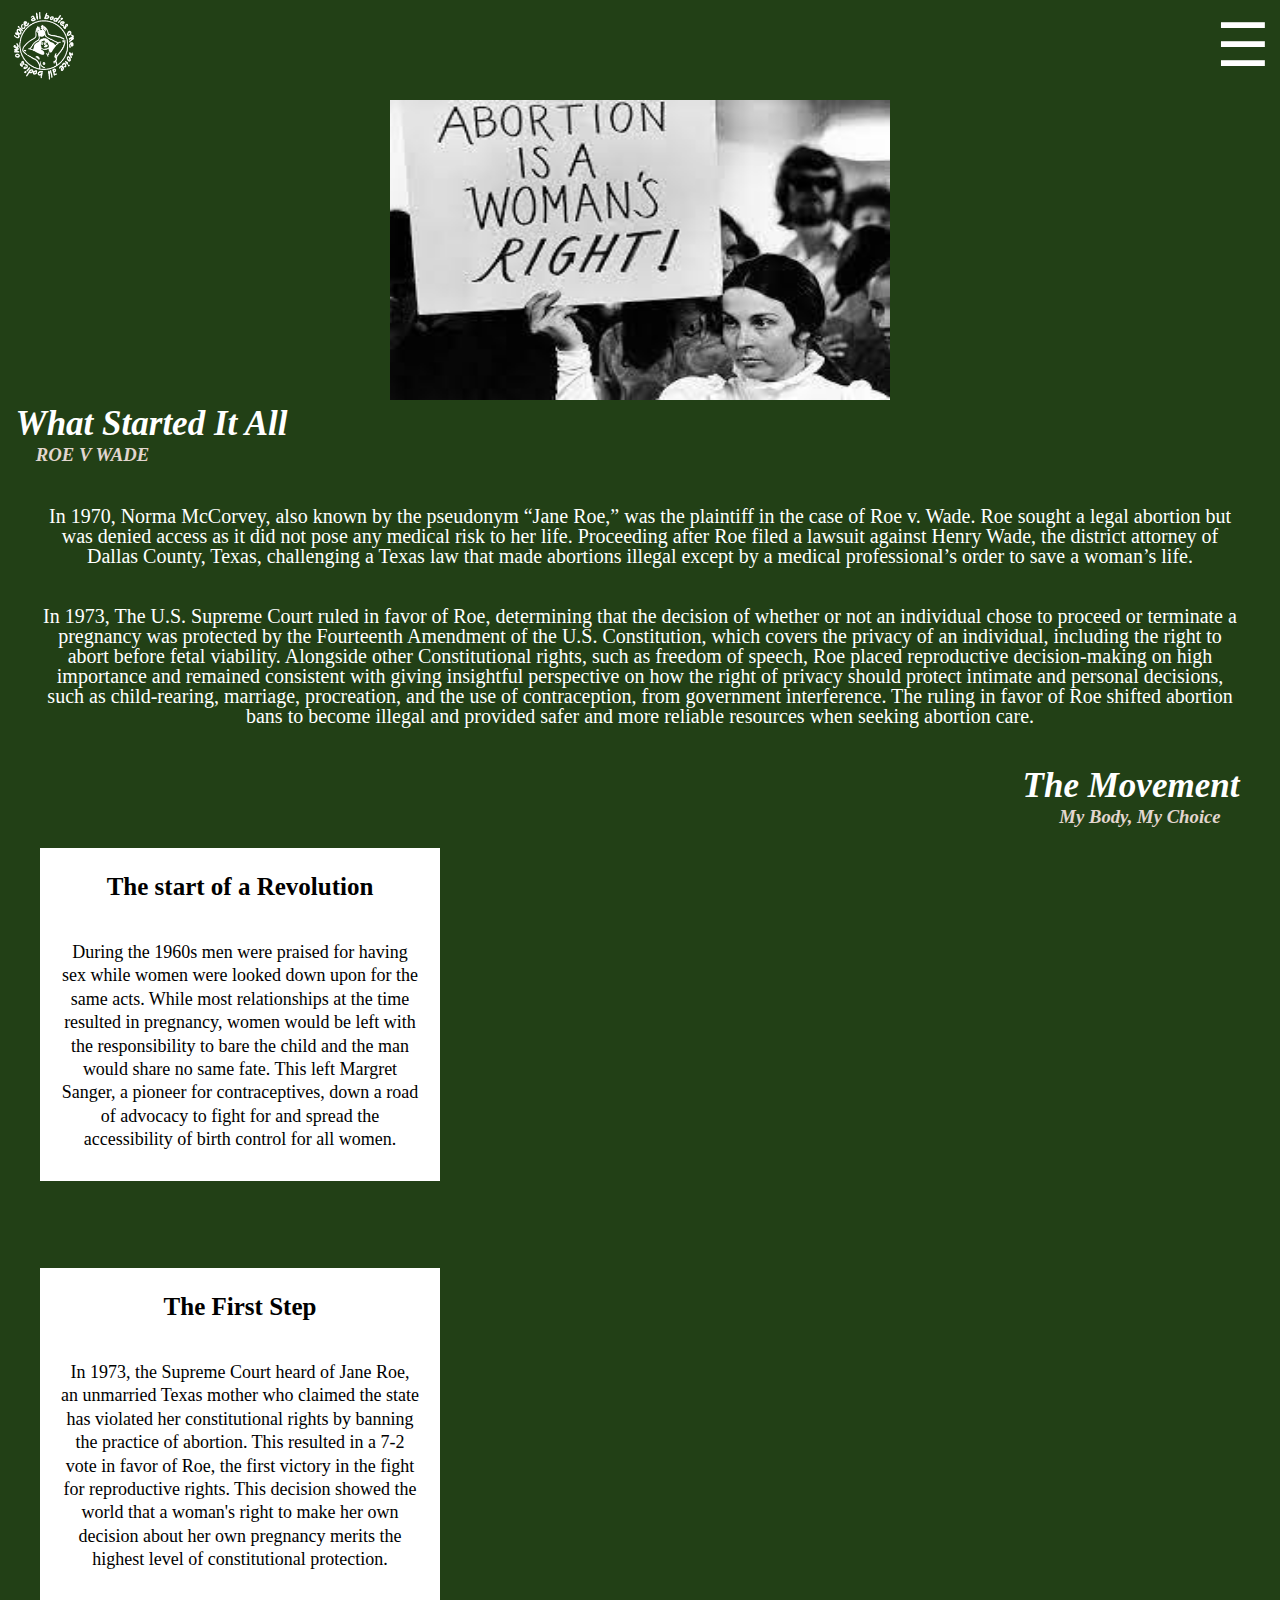
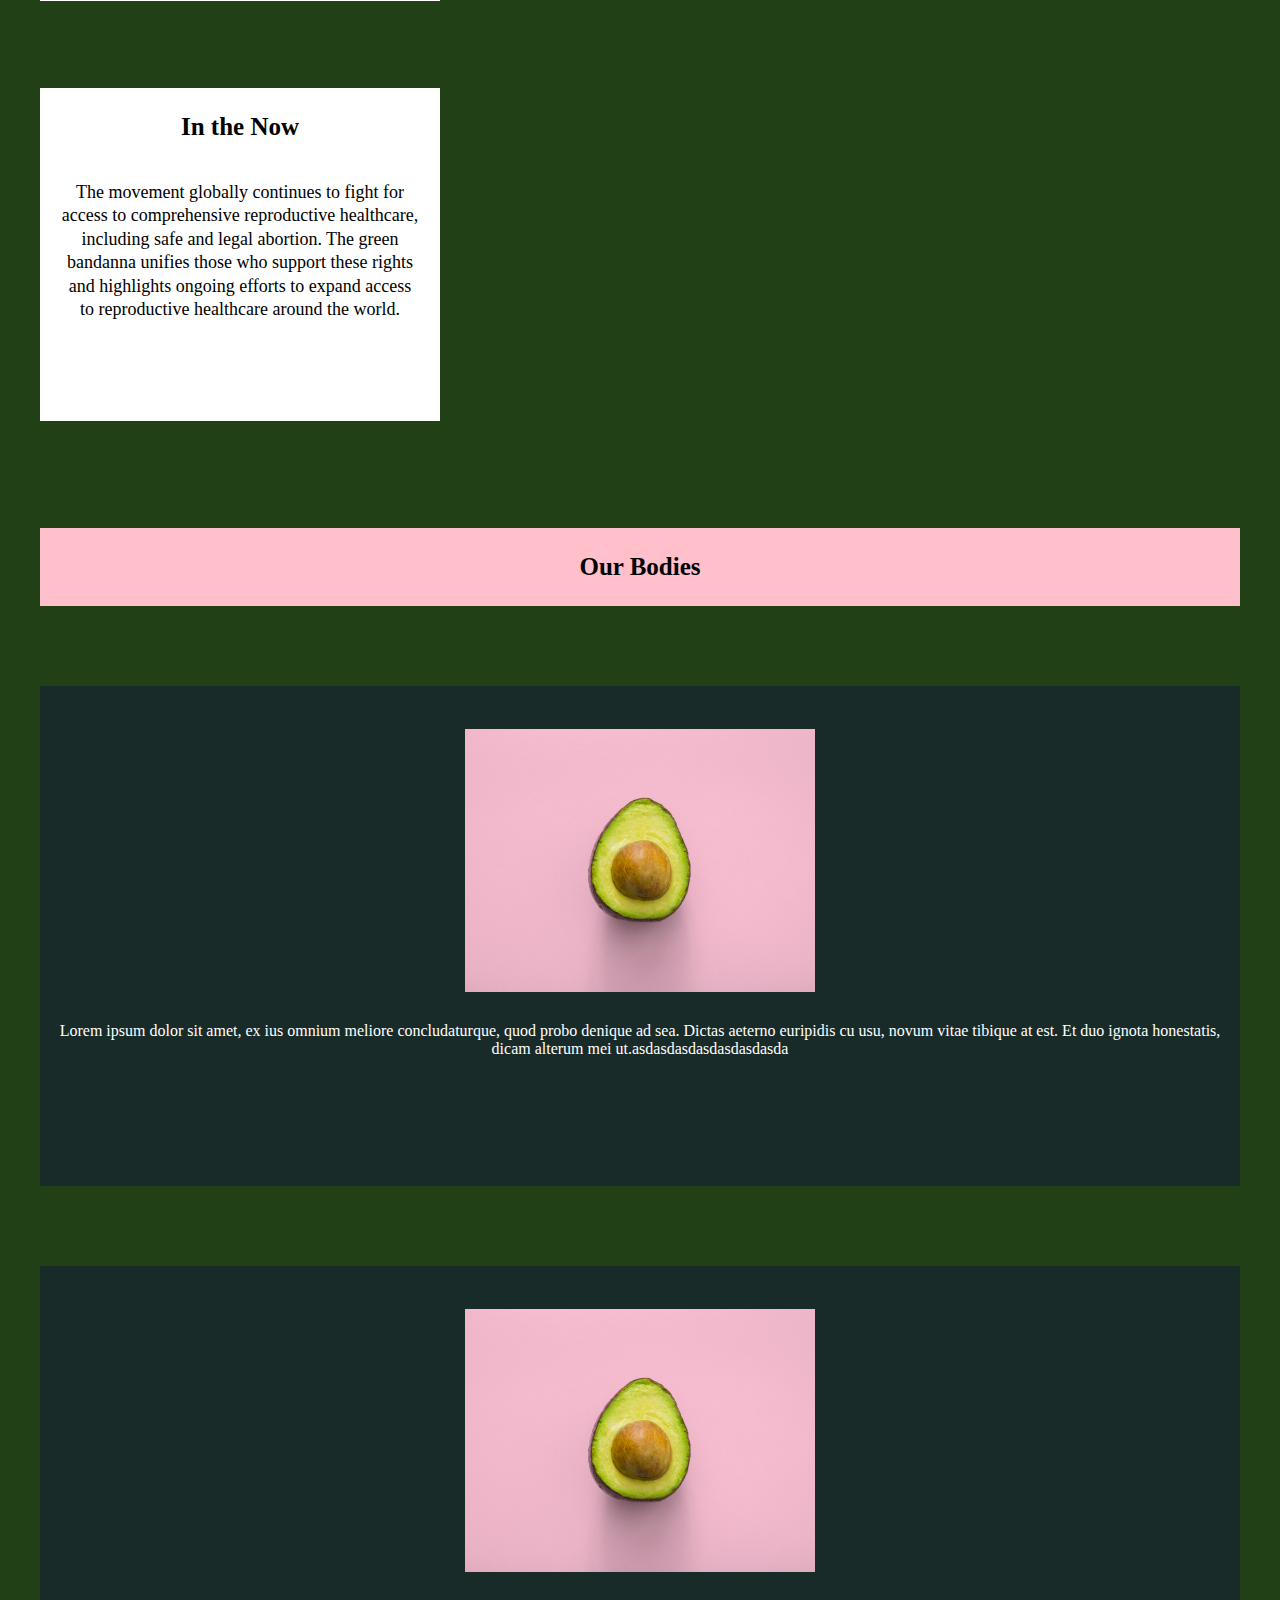
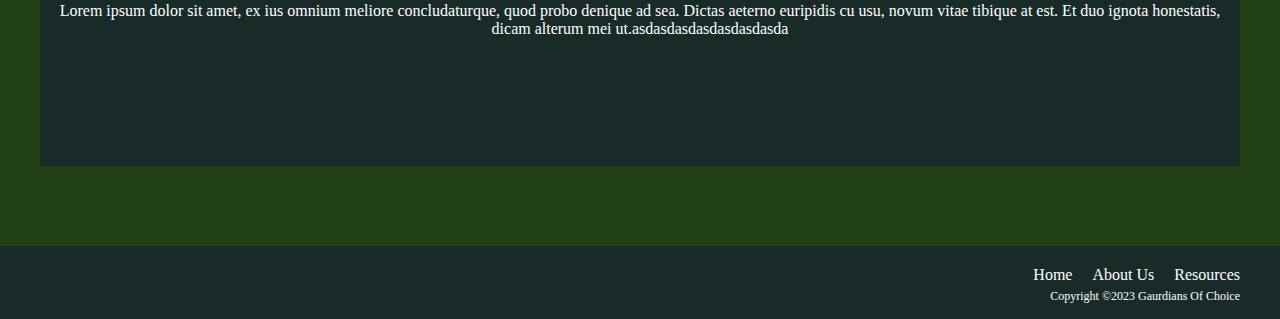
==== AboutUs.html @ 3cf6a017 "About Us and Resource pages" ====
<!DOCTYPE html>
<html lang="en">

<head>
    <meta charset="UTF-8">
    <meta name="viewport" content="width=device-width, initial-scale=1.0">
    <meta http-equiv="X-UA-Compatible" content="ie=edge">
    <link rel="stylesheet" href="AboutUs.css" type="text/css" />
    <title>Document</title>
</head>

<body>
    <header>
        <nav class="navbar">
            <div class="logo">
                <img id="logo-img" src="picFolder/logo.png"></img>
            </div>
            <ul class="nav-list">
                <input type="checkbox" id="checkbox_toggle" />
                <label for="checkbox_toggle" class="hamburger">&#9776;</label>
                <div class="menu">
                    <li class="nav-item"><a href="#home" class="nav-links">Home</a>
                    </li>
                    <li class="nav-item"><a href="#aboutus" class="nav-links">About Us</a>
                    </li>
                    <li><a href="#resources" class="nav-links">Resources</a>
                    </li>
                </div>
            </ul>
        </nav>
    </header>
    <main class="top-portion">
        <img id="rightsPic" src="picFolder/1971abortionrights.jpg" height="300" width="500">
        <div>
            <div class="top-header">
                <h2 class="top-title">What Started It All</h2>
                <h3 class="sub-top">ROE V WADE</h3>
            </div>
            <p class="top-p">In 1970, Norma McCorvey, also known by the pseudonym “Jane Roe,” was the plaintiff in the case of Roe v. Wade. Roe sought a legal abortion but was denied access as it did not pose any medical risk to her life. Proceeding after Roe filed a lawsuit against Henry Wade, the district attorney of Dallas County, Texas, challenging a Texas law that made abortions illegal except by a medical professional’s order to save a woman’s life. 
            </p>

            <p class="top-p"> In 1973, The U.S. Supreme Court ruled in favor of Roe, determining that the decision of whether or not an individual chose to proceed or terminate a pregnancy was protected by the Fourteenth Amendment of the U.S. Constitution, which covers the privacy of an individual, including the right to abort before fetal viability. Alongside other Constitutional rights, such as freedom of speech, Roe placed reproductive decision-making on high importance and remained consistent with giving insightful perspective on how the right of privacy should protect intimate and personal decisions, such as child-rearing, marriage, procreation, and the use of contraception, from government interference. The ruling in favor of Roe shifted abortion bans to become illegal and provided safer and more reliable resources when seeking abortion care.
            </p>
        </div>
        <div class="bottom-portion">
            <div class="bottom-header">
                <h2 class="bottom-title">The Movement</h2>
                <h3 class="sub-bottom">My Body, My Choice</h3>
            </div>
            <div class="Movement-cards">
                <div class="cards" id="The-start">
                    <h4>The start of a Revolution</h4>
                    <p class="card-p">During the 1960s men were praised for having sex while women were looked down upon for the same acts. While most relationships at the time resulted in pregnancy, women would be left with the responsibility to bare the child and the man would share no same fate. This left Margret Sanger, a pioneer for contraceptives, down a road of advocacy to fight for and spread the accessibility of birth control for all women.
                    </p>
                </div>
                <div class="cards" id="First-steps">
                    <h4>The First Step</h4>
                    <p class="card-p">In 1973, the Supreme Court heard of Jane Roe, an unmarried Texas mother who claimed the state has violated her constitutional rights by banning the practice of abortion. This resulted in a 7-2 vote in favor of Roe, the first victory in the fight for reproductive rights. This decision showed the world that a woman's right to make her own decision about her own pregnancy merits the highest level of constitutional protection.
                    </p>
                </div>
                <div class="cards" id="The-Now">
                    <h4>In the Now</h4>
                    <p class="card-p">The movement globally continues to fight for access to comprehensive reproductive healthcare, including safe and legal abortion. The green bandanna unifies those who support these rights and highlights ongoing efforts to expand access to reproductive healthcare around the world.
                    </p>
                </div>
            </div>
            <div class="background image area">
                <img src="picFolder/protestsigns.jpg" id="second-pic">
                <h2 class="ourBodies">Our Bodies</h2>
            </div>
            <div class="person-cards">
                <div class="aboutUs-cards" id="Jason-card">
                    <img src="picFolder/avo.jpg" class="picture">
                    <p class="personText">Lorem ipsum dolor sit amet, ex ius omnium meliore concludaturque, quod probo denique ad sea. Dictas aeterno euripidis cu usu, novum vitae tibique at est. Et duo ignota honestatis, dicam alterum mei ut.asdasdasdasdasdasdasda
                    </p>
                </div>
                <div class="aboutUs-cards" id="Sirrea-card">
                    <img src="picFolder/avo.jpg" class="picture">
                    <p class="personText">Lorem ipsum dolor sit amet, ex ius omnium meliore concludaturque, quod probo denique ad sea. Dictas aeterno euripidis cu usu, novum vitae tibique at est. Et duo ignota honestatis, dicam alterum mei ut.asdasdasdasdasdasdasda
                    </p>
                </div>
            </div>
        </div>
    </main>
    <footer>
        <ul id='nav-footer'>
            <li class='links-li'><a class='links' href="#">Home</a></li>
            <li class='links-li'><a class='links' href="#">About Us</a></li>
            <li class='links-li'><a class='links' href="#">Resources</a></li>
        </ul>
        <p id="copyright">Copyright ©2023 Gaurdians Of Choice</p>
    </footer>
</body>

</html>
---- AboutUs.css ----
* {
    margin: 0;
    padding: 0;
    box-sizing: border-box;
    text-align: center;
    background-color: rgba(34, 64, 22, 1);
}

header {
    font-family: 'Roboto Condensed';
    font-weight: 400;
    font-stretch: condensed;
    font-style: normal;
    font-size: 20px;
    position: fixed;
    width: 100%;
    top: 0;
}

a {
    text-decoration: none;
    color: #FFFFFF;
}

li {
    list-style: none;
}

.navbar {
    display: flex;
    align-items: center;
    justify-content: space-between;
    flex-direction: row;
    padding: 10px;
    background-color: #192B28;
    color: #FFFFFF;
    width: 100%;
    position: sticky;
    top: 0;  
    background:rgba(34, 64, 22, 1);
}

.nav-list a {
    color: #FFFFFF;
}
.nav-list a:hover{
    background-color: #E2D6CF;
}
.nav-item:hover{
    background-color: #E2D6CF;
}

.logo {
    display: flex;
    justify-content: flex-start;
    align-items: flex-start;
}

#logo-img {
    width: 68px;
    height: 69px;
}

.menu {
    position: absolute;
    right: 0;
    left: 0;
    text-align: center;
    padding: 16px 0;
    flex-direction: column;
    gap: 1em;
    font-size: 18px;
}

.menu li {
    padding: 5px 14px;
    background: none;
    display: inline-block;
    transform: perspective(1px) translateZ(0);
    position: relative;
    transition: color 0.3s;
}

.menu li:before {
    content: "";
    position: absolute;
    top: 0;
    left: 0;
    right: 0;
    bottom: 0;
    z-index: -1;
    background: #E2D6CF;
    transform: scaleX(0);
    transform-origin: 0 50%;
    transition: transform 0.3s ease-out;
}
.menu li:hover:after{
    background-color: #E2D6CF;
}

.menu li:hover {
    display: inline-block;
   background-color: rgba(34, 64, 22);
}

.menu li+li {
    margin-top: 12px;
}

.menu li:hover:before {
    transform: scaleX(1);
     
}

.menu {
    display: none;
}

#checkbox_toggle:checked~.menu {
    display: flex;
    border: 1px solid black;
    background:rgba(34, 64, 22, 1);
}

input[type=checkbox] {
    display: none;
}

.hamburger {
    display: block;
    font-size: 60px;
    user-select: none;
}
#rightsPic{
    margin-top: 100px;
}

.top-header {
    font-family: 'Shrikhand';
    font-style: italic;
    display: flex;
    flex-direction: column;
    align-items: flex-start;
}

.top-title {
    font-size: 35px;
    width: 303px;
    height: 30px;
    color: rgba(255, 255, 255, 1);
    font-style: italic;
    margin-bottom: 10px;
}

.sub-top {
    width: 185px;
    color: rgb(226, 214, 207, 1);

}

.top-p {
    font-family: 'Roboto Condensed';
    font-style: normal;
    font-weight: 300;
    font-size: 20px;
    line-height: 20px;
    margin: 40px 40px;
    color: rgba(255, 255, 255, 1);
}

#second-pic {
    display: none;
}

.bottom-header {
    font-family: 'Shrikhand';
    font-style: italic;
    display: flex;
    flex-direction: column;
    align-items: flex-end;
    padding-right: 40px;
}

.bottom-title {
    font-size: 35px;
    width: 218px;
    color: white;
    font-style: italic;
}

.sub-bottom {
    width: 185px;
    padding-right: 15px;
    color: rgb(226, 214, 207, 1);
}

#Movement-cards{
    display: flex;
    justify-content:center;
    align-items: center;
}

.cards {
    margin: 20px 40px;
    display: flex;
    flex-direction:column;
    height: 400px;
    width: 400px;
}

h4 {
    background-color: white;
    font-family: 'Roboto Slab';
    font-size: 25px;
    padding:25px;
    width: 100%;
}

.card-p {
    background-color: white;
    font-family: 'Roboto Condensed';
    font-size: 18px;
    padding: 40px 20px;
    height: 280px;
    margin-top:-25px;
    line-height: 1.3;
}
.ourBodies{
    background-color: pink;
    margin:40px;
    font-size: 25px;
    padding: 25px;
}
.aboutUs-cards{
    display: flex;
    flex-direction:column;
    justify-content:center;
    align-items:center;
    background-color:#192B28;
    margin: 80px 40px;
    height: 500px;
}

.picture{
    width: 350px;
    margin-bottom: 30px;
    margin-top: -85px;
}
.personText{
    color:white;
    background-color:#192B28;
}
footer {
    background: #192B28;
}
#nav-footer {
    display: flex;
    justify-content: flex-end;
    gap: 20px;
    margin-right: 20px;
    padding: 20px;
    background:#192B28;
}
#copyright {
    font-family: "Roboto", Condensed;
    font-weight: 400;
    font-style: normal;
    font-size: 12px;
    width: 100%;
    color: white;
    display: flex;
    justify-content: flex-end;
    position: relative;
    bottom: 15px;
    margin-left: -40px;
    background:#192B28;
}
.links-li{
    background:#192B28;
}
.links{
    background:#192B28;
}
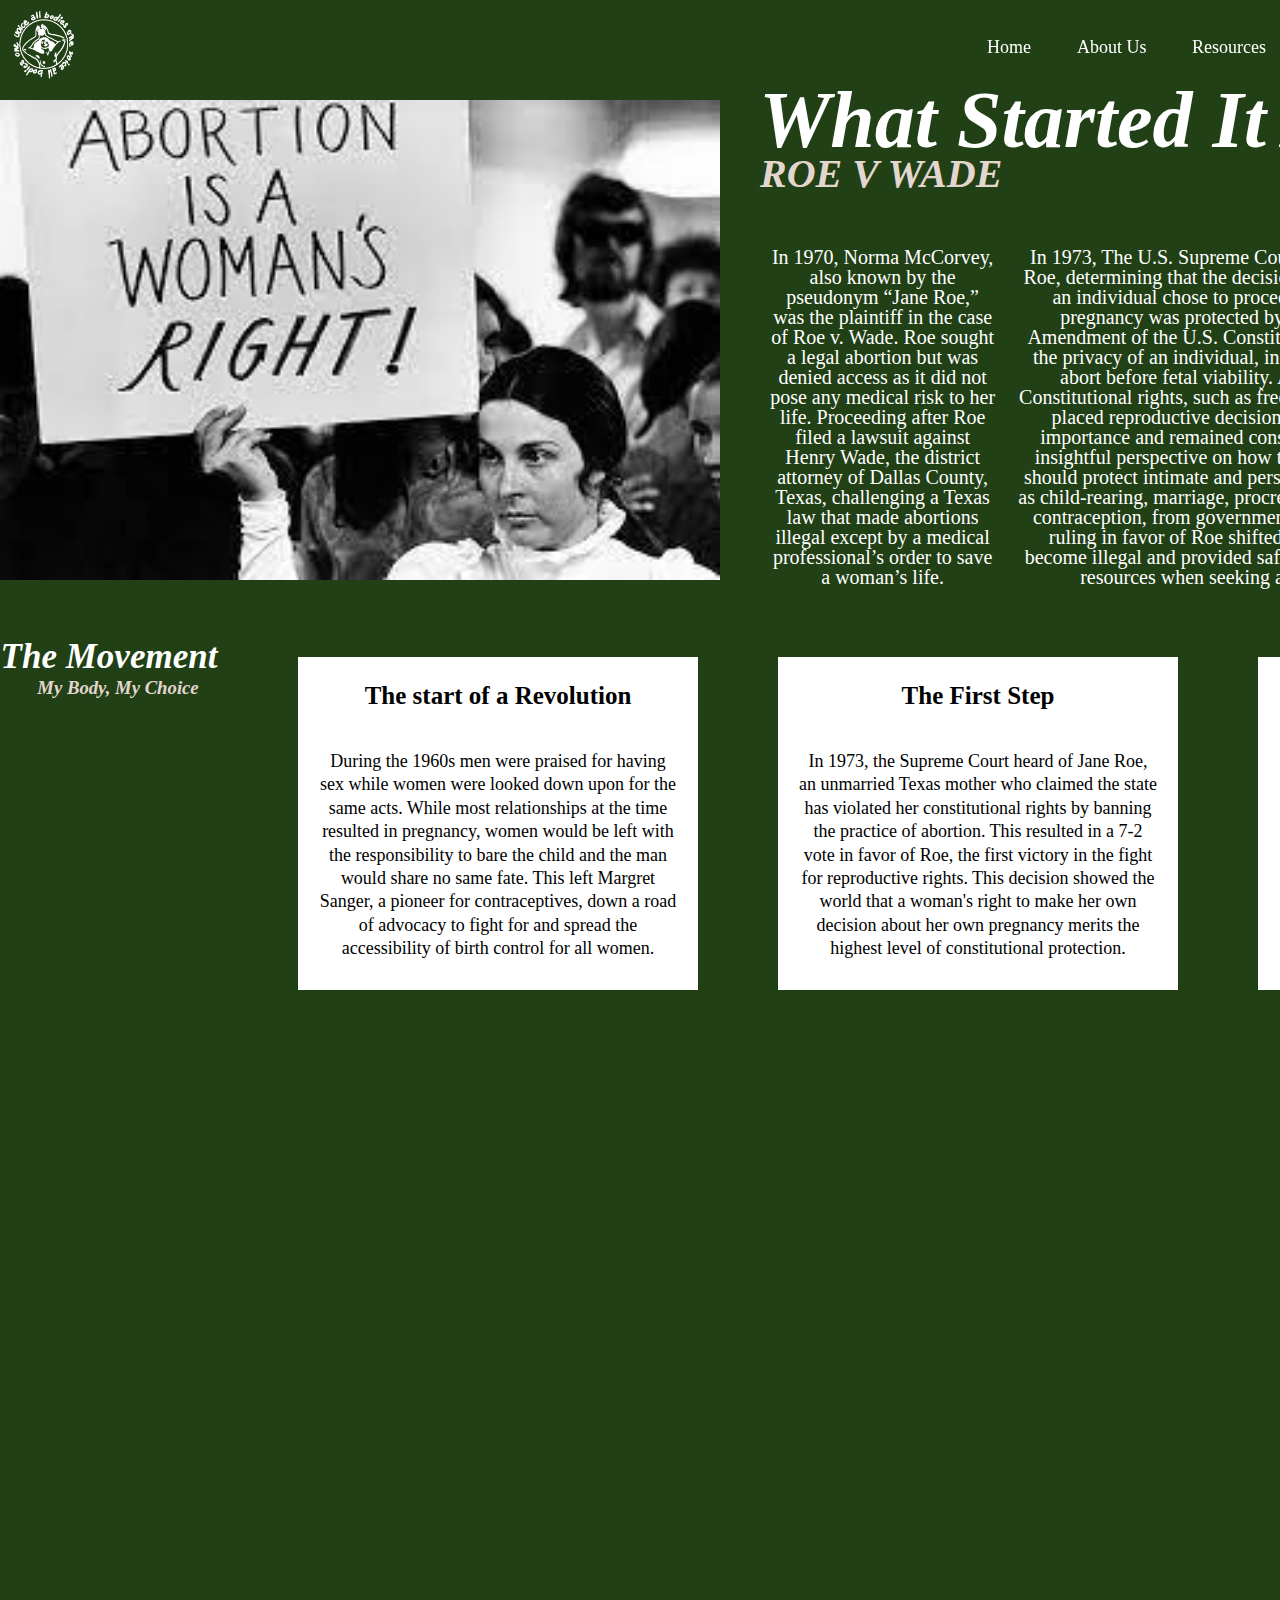
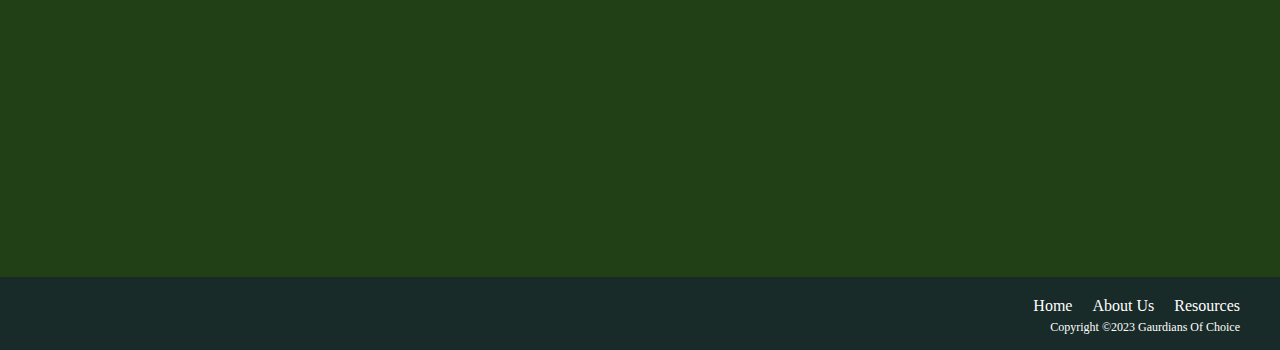
==== commit b1835fd0: "updated about us page" ====
--- a/AboutUs.html
+++ b/AboutUs.html
@@ -30,17 +30,21 @@
         </nav>
     </header>
     <main class="top-portion">
-        <img id="rightsPic" src="picFolder/1971abortionrights.jpg" height="300" width="500">
-        <div>
-            <div class="top-header">
-                <h2 class="top-title">What Started It All</h2>
-                <h3 class="sub-top">ROE V WADE</h3>
+        <div class="top-boxes">
+            <img id="rightsPic" src="picFolder/1971abortionrights.jpg">
+            <div class="titleAndP">
+                <div class="top-header">
+                    <h2 class="top-title">What Started It All</h2>
+                    <h3 class="sub-top">ROE V WADE</h3>
+                </div>
+                <div class="all-p">
+                    <p class="top-p">In 1970, Norma McCorvey, also known by the pseudonym “Jane Roe,” was the plaintiff in the case of Roe v. Wade. Roe sought a legal abortion but was denied access as it did not pose any medical risk to her life. Proceeding after Roe filed a lawsuit against Henry Wade, the district attorney of Dallas County, Texas, challenging a Texas law that made abortions illegal except by a medical professional’s order to save a woman’s life.
+                    </p>
+
+                    <p class="top-p"> In 1973, The U.S. Supreme Court ruled in favor of Roe, determining that the decision of whether or not an individual chose to proceed or terminate a pregnancy was protected by the Fourteenth Amendment of the U.S. Constitution, which covers the privacy of an individual, including the right to abort before fetal viability. Alongside other Constitutional rights, such as freedom of speech, Roe placed reproductive decision-making on high importance and remained consistent with giving insightful perspective on how the right of privacy should protect intimate and personal decisions, such as child-rearing, marriage, procreation, and the use of contraception, from government interference. The ruling in favor of Roe shifted abortion bans to become illegal and provided safer and more reliable resources when seeking abortion care.
+                    </p>
+                </div>
             </div>
-            <p class="top-p">In 1970, Norma McCorvey, also known by the pseudonym “Jane Roe,” was the plaintiff in the case of Roe v. Wade. Roe sought a legal abortion but was denied access as it did not pose any medical risk to her life. Proceeding after Roe filed a lawsuit against Henry Wade, the district attorney of Dallas County, Texas, challenging a Texas law that made abortions illegal except by a medical professional’s order to save a woman’s life. 
-            </p>
-
-            <p class="top-p"> In 1973, The U.S. Supreme Court ruled in favor of Roe, determining that the decision of whether or not an individual chose to proceed or terminate a pregnancy was protected by the Fourteenth Amendment of the U.S. Constitution, which covers the privacy of an individual, including the right to abort before fetal viability. Alongside other Constitutional rights, such as freedom of speech, Roe placed reproductive decision-making on high importance and remained consistent with giving insightful perspective on how the right of privacy should protect intimate and personal decisions, such as child-rearing, marriage, procreation, and the use of contraception, from government interference. The ruling in favor of Roe shifted abortion bans to become illegal and provided safer and more reliable resources when seeking abortion care.
-            </p>
         </div>
         <div class="bottom-portion">
             <div class="bottom-header">
@@ -64,20 +68,22 @@
                     </p>
                 </div>
             </div>
-            <div class="background image area">
-                <img src="picFolder/protestsigns.jpg" id="second-pic">
-                <h2 class="ourBodies">Our Bodies</h2>
-            </div>
-            <div class="person-cards">
-                <div class="aboutUs-cards" id="Jason-card">
-                    <img src="picFolder/avo.jpg" class="picture">
-                    <p class="personText">Lorem ipsum dolor sit amet, ex ius omnium meliore concludaturque, quod probo denique ad sea. Dictas aeterno euripidis cu usu, novum vitae tibique at est. Et duo ignota honestatis, dicam alterum mei ut.asdasdasdasdasdasdasda
-                    </p>
+            <div class="aboutUsPortion">
+                <div class="background image area">
+                    <img src="picFolder/protestsigns.jpg" id="second-pic">
+                    <h2 class="ourBodies">Our Bodies</h2>
                 </div>
-                <div class="aboutUs-cards" id="Sirrea-card">
-                    <img src="picFolder/avo.jpg" class="picture">
-                    <p class="personText">Lorem ipsum dolor sit amet, ex ius omnium meliore concludaturque, quod probo denique ad sea. Dictas aeterno euripidis cu usu, novum vitae tibique at est. Et duo ignota honestatis, dicam alterum mei ut.asdasdasdasdasdasdasda
-                    </p>
+                <div class="person-cards">
+                    <div class="aboutUs-cards" id="Jason-card">
+                        <img src="picFolder/avo.jpg" class="picture">
+                        <p class="personText">Lorem ipsum dolor sit amet, ex ius omnium meliore concludaturque, quod probo denique ad sea. Dictas aeterno euripidis cu usu, novum vitae tibique at est. Et duo ignota honestatis, dicam alterum mei ut.asdasdasdasdasdasdasda
+                        </p>
+                    </div>
+                    <div class="aboutUs-cards" id="Sirrea-card">
+                        <img src="picFolder/avo.jpg" class="picture">
+                        <p class="personText">Lorem ipsum dolor sit amet, ex ius omnium meliore concludaturque, quod probo denique ad sea. Dictas aeterno euripidis cu usu, novum vitae tibique at est. Et duo ignota honestatis, dicam alterum mei ut.asdasdasdasdasdasdasda
+                        </p>
+                    </div>
                 </div>
             </div>
         </div>
--- a/AboutUs.css
+++ b/AboutUs.css
@@ -36,17 +36,19 @@
     color: #FFFFFF;
     width: 100%;
     position: sticky;
-    top: 0;  
-    background:rgba(34, 64, 22, 1);
+    top: 0;
+    background: rgba(34, 64, 22, 1);
 }
 
 .nav-list a {
     color: #FFFFFF;
 }
-.nav-list a:hover{
+
+.nav-list a:hover {
     background-color: #E2D6CF;
 }
-.nav-item:hover{
+
+.nav-item:hover {
     background-color: #E2D6CF;
 }
 
@@ -94,13 +96,14 @@
     transform-origin: 0 50%;
     transition: transform 0.3s ease-out;
 }
-.menu li:hover:after{
+
+.menu li:hover:after {
     background-color: #E2D6CF;
 }
 
 .menu li:hover {
     display: inline-block;
-   background-color: rgba(34, 64, 22);
+    background-color: rgba(34, 64, 22);
 }
 
 .menu li+li {
@@ -109,7 +112,7 @@
 
 .menu li:hover:before {
     transform: scaleX(1);
-     
+
 }
 
 .menu {
@@ -119,7 +122,7 @@
 #checkbox_toggle:checked~.menu {
     display: flex;
     border: 1px solid black;
-    background:rgba(34, 64, 22, 1);
+    background: rgba(34, 64, 22, 1);
 }
 
 input[type=checkbox] {
@@ -131,8 +134,11 @@
     font-size: 60px;
     user-select: none;
 }
-#rightsPic{
+
+#rightsPic {
     margin-top: 100px;
+    height: 300px;
+    width: 500px;
 }
 
 .top-header {
@@ -194,16 +200,16 @@
     color: rgb(226, 214, 207, 1);
 }
 
-#Movement-cards{
-    display: flex;
-    justify-content:center;
+#Movement-cards {
+    display: flex;
+    justify-content: center;
     align-items: center;
 }
 
 .cards {
     margin: 20px 40px;
     display: flex;
-    flex-direction:column;
+    flex-direction: column;
     height: 400px;
     width: 400px;
 }
@@ -212,7 +218,7 @@
     background-color: white;
     font-family: 'Roboto Slab';
     font-size: 25px;
-    padding:25px;
+    padding: 25px;
     width: 100%;
 }
 
@@ -222,45 +228,51 @@
     font-size: 18px;
     padding: 40px 20px;
     height: 280px;
-    margin-top:-25px;
+    margin-top: -25px;
     line-height: 1.3;
 }
-.ourBodies{
+
+.ourBodies {
     background-color: pink;
-    margin:40px;
+    margin: 40px;
     font-size: 25px;
     padding: 25px;
 }
-.aboutUs-cards{
-    display: flex;
-    flex-direction:column;
-    justify-content:center;
-    align-items:center;
-    background-color:#192B28;
+
+.aboutUs-cards {
+    display: flex;
+    flex-direction: column;
+    justify-content: center;
+    align-items: center;
+    background-color: #192B28;
     margin: 80px 40px;
     height: 500px;
 }
 
-.picture{
+.picture {
     width: 350px;
     margin-bottom: 30px;
     margin-top: -85px;
 }
-.personText{
-    color:white;
-    background-color:#192B28;
-}
+
+.personText {
+    color: white;
+    background-color: #192B28;
+}
+
 footer {
     background: #192B28;
 }
+
 #nav-footer {
     display: flex;
     justify-content: flex-end;
     gap: 20px;
     margin-right: 20px;
     padding: 20px;
-    background:#192B28;
-}
+    background: #192B28;
+}
+
 #copyright {
     font-family: "Roboto", Condensed;
     font-weight: 400;
@@ -273,11 +285,168 @@
     position: relative;
     bottom: 15px;
     margin-left: -40px;
-    background:#192B28;
-}
-.links-li{
-    background:#192B28;
-}
-.links{
-    background:#192B28;
-}+    background: #192B28;
+}
+
+.links-li {
+    background: #192B28;
+}
+
+.links {
+    background: #192B28;
+}
+
+@media (min-width: 600px) {
+    * {
+        margin: 0;
+        padding: 0;
+        box-sizing: border-box;
+    }
+    
+    main{
+        display: flex;
+        flex-direction:column;
+    }
+    header {
+        display: flex;
+        justify-content: center;
+        align-items: flex-end;
+        flex-direction: row;
+    }
+
+    .navbar {
+        display: flex;
+        flex-direction: row;
+        justify-content: space-between;
+        align-items: center;
+    }
+
+    .menu {
+        display: flex;
+        flex-direction: row;
+        justify-content: flex-end;
+        align-items: flex-end;
+        padding: 0;
+        margin-left: 80px;
+    }
+
+    .nav-list {
+        margin-bottom: 50px;
+    }
+
+    .menu li {
+        padding: 5px 14px;
+        background: none;
+        display: inline-block;
+        transform: perspective(1px) translateZ(0);
+        position: relative;
+        transition: color 0.3s;
+    }
+
+    .menu li:before {
+        content: "";
+        position: absolute;
+        top: 0;
+        left: 0;
+        right: 0;
+        bottom: 0;
+        z-index: -1;
+        background: #E2D6CF;
+        transform: scaleX(0);
+        transform-origin: 0 50%;
+        transition: transform 0.3s ease-out;
+    }
+
+    .menu li:hover {
+        display: inline-block;
+        color: #192B28;
+    }
+
+    .menu li+li {
+        margin-top: 12px;
+    }
+
+    .menu li:hover:before {
+        transform: scaleX(1);
+    }
+
+    #checkbox_toggle:checked~.menu {
+        display: none;
+    }
+
+    input[type=checkbox] {
+        display: none;
+    }
+
+    .hamburger {
+        display: none;
+    }
+
+    .top-portion {
+        display: flex;
+        flex-direction: column;
+        margin-top: 100px;
+    }
+    
+    #rightsPic {
+        width: 720px;
+        height: 480px;
+        margin: 0;
+    }
+
+    .top-boxes {
+        display: flex;
+        flex-direction: row;
+        margin: 0;
+    }
+
+    .titleAndP {
+        display: flex;
+        flex-direction: column;
+    }
+
+    .top-header {
+        display: flex;
+        align-items: flex-end;
+        margin: 0;
+    }
+
+    .top-title {
+        width: 700px;
+        height:40px;
+        margin-right: 80px;
+        font-size: 80px;
+        display: flex;
+        justify-content: center;
+        align-items: center;
+    }
+
+    .sub-top {
+        font-size: 40px;
+        width: 740px;
+        display: flex;
+    }
+
+    .top-p {
+        margin: 0;
+        padding: 10px;
+    }
+
+    .all-p {
+        display: flex;
+        padding: 40px;
+    }
+    
+    .bottom-portion {
+        display: flex;
+    }
+    .Movement-cards{
+        display: flex;
+        flex-direction:row;
+    }
+    .aboutUsPortion{
+        display: flex;
+        flex-direction:row;
+    }
+
+}
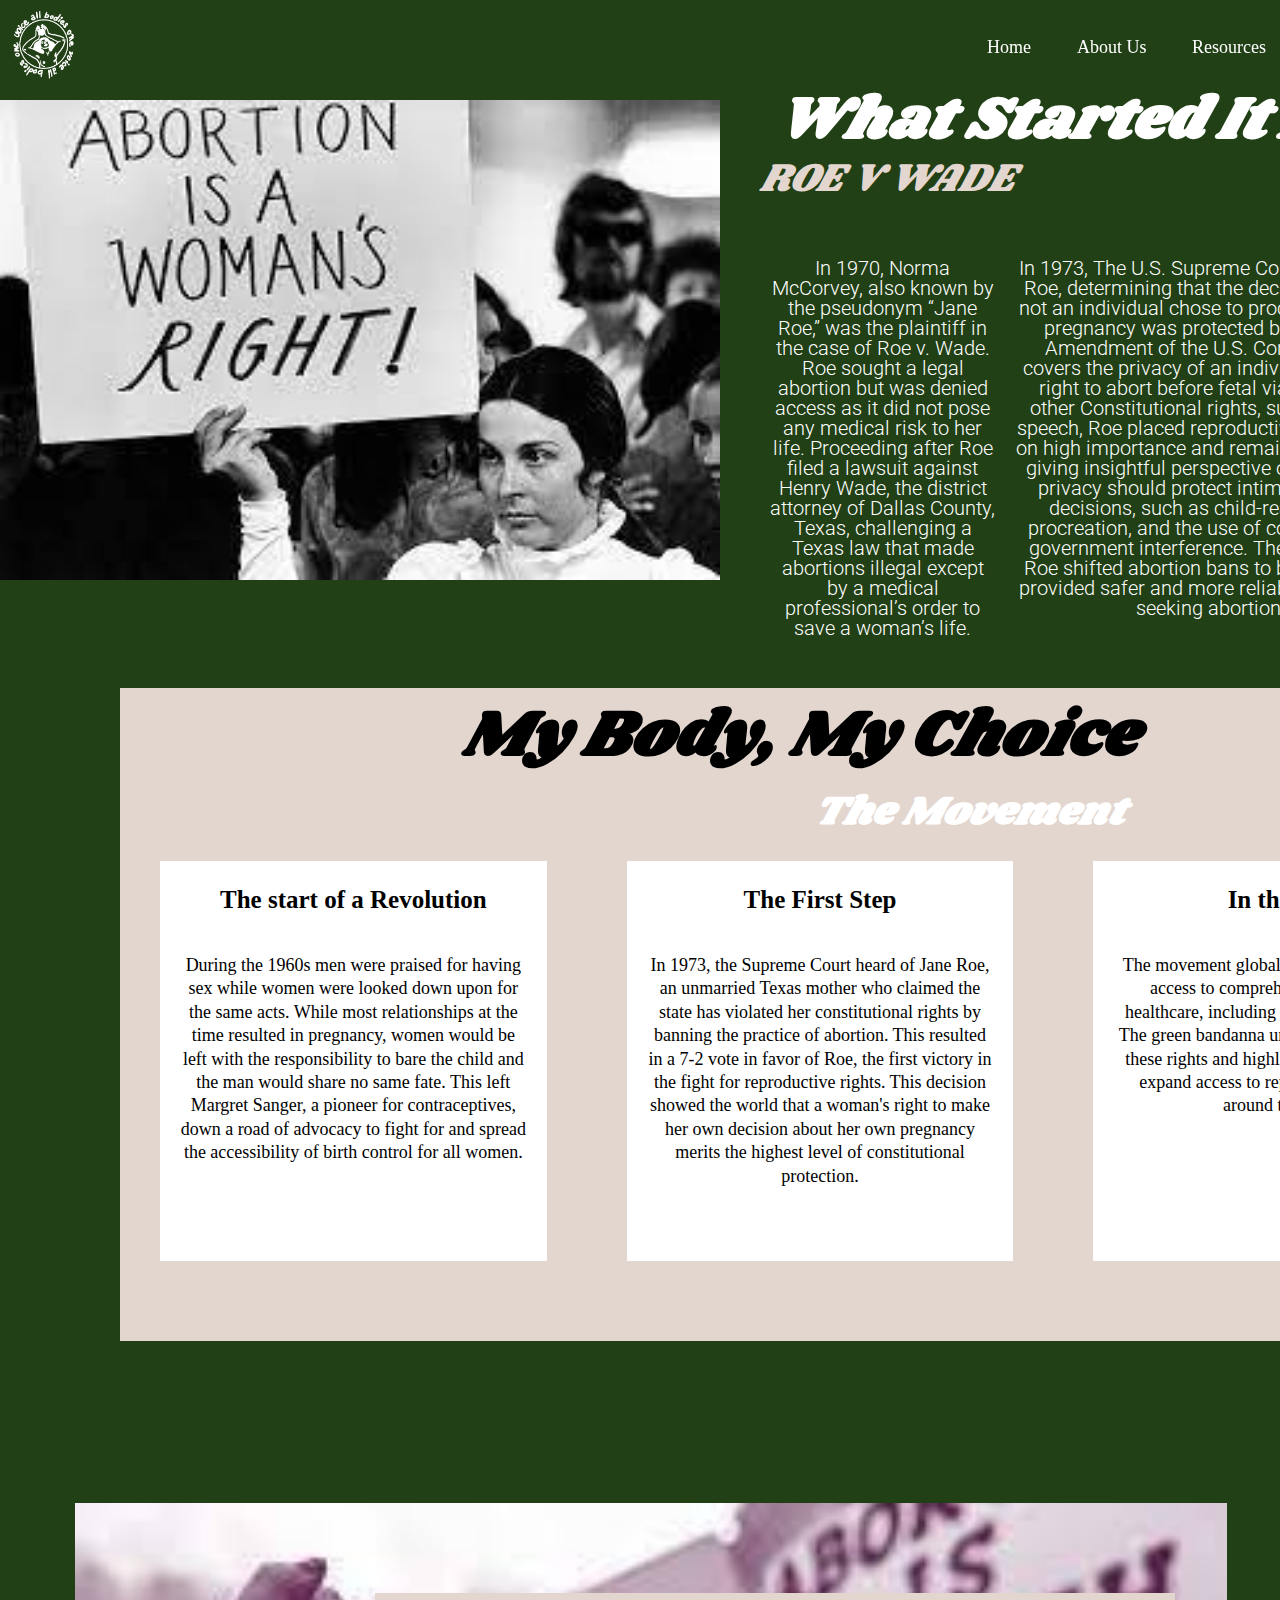
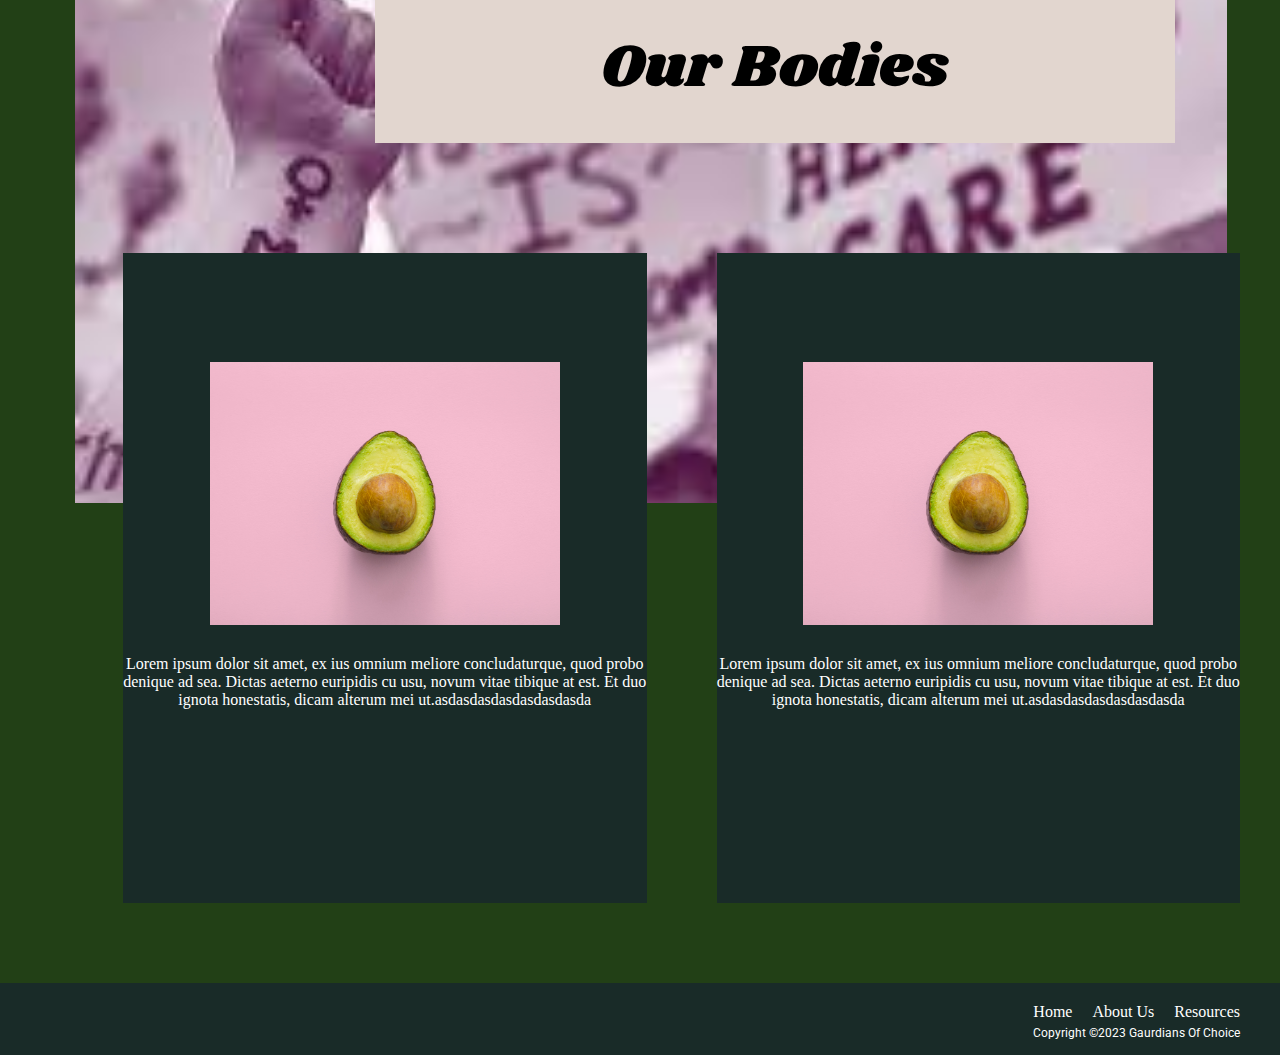
==== commit a28af9d0: "media queries completed About Us page" ====
--- a/AboutUs.html
+++ b/AboutUs.html
@@ -6,6 +6,8 @@
     <meta name="viewport" content="width=device-width, initial-scale=1.0">
     <meta http-equiv="X-UA-Compatible" content="ie=edge">
     <link rel="stylesheet" href="AboutUs.css" type="text/css" />
+    <link rel="stylesheet" href="https://fonts.googleapis.com/css?family=Shrikhand">
+    <link rel="stylesheet" href="https://fonts.googleapis.com/css?family=Roboto">
     <title>Document</title>
 </head>
 
@@ -19,11 +21,11 @@
                 <input type="checkbox" id="checkbox_toggle" />
                 <label for="checkbox_toggle" class="hamburger">&#9776;</label>
                 <div class="menu">
-                    <li class="nav-item"><a href="#home" class="nav-links">Home</a>
+                    <li class="nav-item"><a href="./index.html" class="nav-links">Home</a>
                     </li>
-                    <li class="nav-item"><a href="#aboutus" class="nav-links">About Us</a>
+                    <li class="nav-item"><a href="./AboutUs.html" class="nav-links">About Us</a>
                     </li>
-                    <li><a href="#resources" class="nav-links">Resources</a>
+                    <li><a href="./Resources.html" class="nav-links">Resources</a>
                     </li>
                 </div>
             </ul>
@@ -47,9 +49,10 @@
             </div>
         </div>
         <div class="bottom-portion">
+        <div class="background">
             <div class="bottom-header">
-                <h2 class="bottom-title">The Movement</h2>
-                <h3 class="sub-bottom">My Body, My Choice</h3>
+                <h2 class="bottom-title">My Body, My Choice</h2>
+                <h3 class="sub-bottom">The Movement</h3>
             </div>
             <div class="Movement-cards">
                 <div class="cards" id="The-start">
@@ -68,8 +71,9 @@
                     </p>
                 </div>
             </div>
+            </div>
             <div class="aboutUsPortion">
-                <div class="background image area">
+                <div class="backgroundImageArea">
                     <img src="picFolder/protestsigns.jpg" id="second-pic">
                     <h2 class="ourBodies">Our Bodies</h2>
                 </div>
--- a/AboutUs.css
+++ b/AboutUs.css
@@ -302,11 +302,12 @@
         padding: 0;
         box-sizing: border-box;
     }
-    
-    main{
-        display: flex;
-        flex-direction:column;
-    }
+
+    main {
+        display: flex;
+        flex-direction: column;
+    }
+
     header {
         display: flex;
         justify-content: center;
@@ -387,7 +388,7 @@
         flex-direction: column;
         margin-top: 100px;
     }
-    
+
     #rightsPic {
         width: 720px;
         height: 480px;
@@ -409,13 +410,14 @@
         display: flex;
         align-items: flex-end;
         margin: 0;
+        font-family: 'Shrikhand';
     }
 
     .top-title {
         width: 700px;
-        height:40px;
+        height: 40px;
         margin-right: 80px;
-        font-size: 80px;
+        font-size: 60px;
         display: flex;
         justify-content: center;
         align-items: center;
@@ -425,28 +427,117 @@
         font-size: 40px;
         width: 740px;
         display: flex;
+        font-family: 'Shrikhand';
+        font-style: italic;
+        font-weight: 400;
     }
 
     .top-p {
         margin: 0;
         padding: 10px;
+        font-family: roboto;
     }
 
     .all-p {
         display: flex;
         padding: 40px;
     }
-    
+
     .bottom-portion {
         display: flex;
-    }
-    .Movement-cards{
-        display: flex;
-        flex-direction:row;
-    }
-    .aboutUsPortion{
-        display: flex;
-        flex-direction:row;
-    }
-
-}
+        flex-direction: column;
+    }
+
+    .background {
+        width: 1400px;
+        height: 580px;
+        margin-left: 120px;
+        margin-bottom: 155px;
+    }
+
+    .bottom-header {
+        display: flex;
+        align-items: center;
+        justify-content: center;
+        background: #E2D6CF;
+    }
+
+    .bottom-title {
+        font-size: 65px;
+        width: 800px;
+        display: flex;
+        justify-content: center;
+        color: black;
+        background: #E2D6CF
+    }
+
+    .sub-bottom {
+        font-size: 40px;
+        width: 400px;
+        display: flex;
+        justify-content: flex-end;
+        margin-left: 280px;
+        color: white;
+        background: #E2D6CF
+    }
+
+    .cards {
+        background: #E2D6CF;
+    }
+
+    .card-p {
+        height: 500px;
+    }
+
+    .backgroundImageArea {
+        background-image: url(picFolder/protestsigns.jpg);
+        background-size: cover;
+        background-position: center;
+        width: 90%;
+        margin-left: 75px;
+        height: 600px;
+        margin-top: 80px;
+    }
+
+    .Movement-cards {
+        display: flex;
+        flex-direction: row;
+        justify-content: center;
+        background: #E2D6CF;
+        height: 500px;
+    }
+
+    .aboutUsPortion {
+        display: flex;
+        flex-direction: column;
+    }
+
+    .person-cards {
+        display: flex;
+        flex-direction: row;
+        margin-left: 93px;
+    }
+
+    .aboutUs-cards {
+        display: flex;
+        flex-direction: column;
+        height: 650px;
+        width: 600px;
+        margin-top: -250px;
+        margin-left: 30px;
+    }
+
+    .ourBodies {
+        height: 150px;
+        width: 800px;
+        display: flex;
+        justify-content: center;
+        align-items: center;
+        font-size: 60px;
+        margin-left: 300px;
+        font-family: 'Shrikhand';
+        font-weight: 400;
+        margin-top: 90px;
+        background:#E2D6CF;
+    }
+}
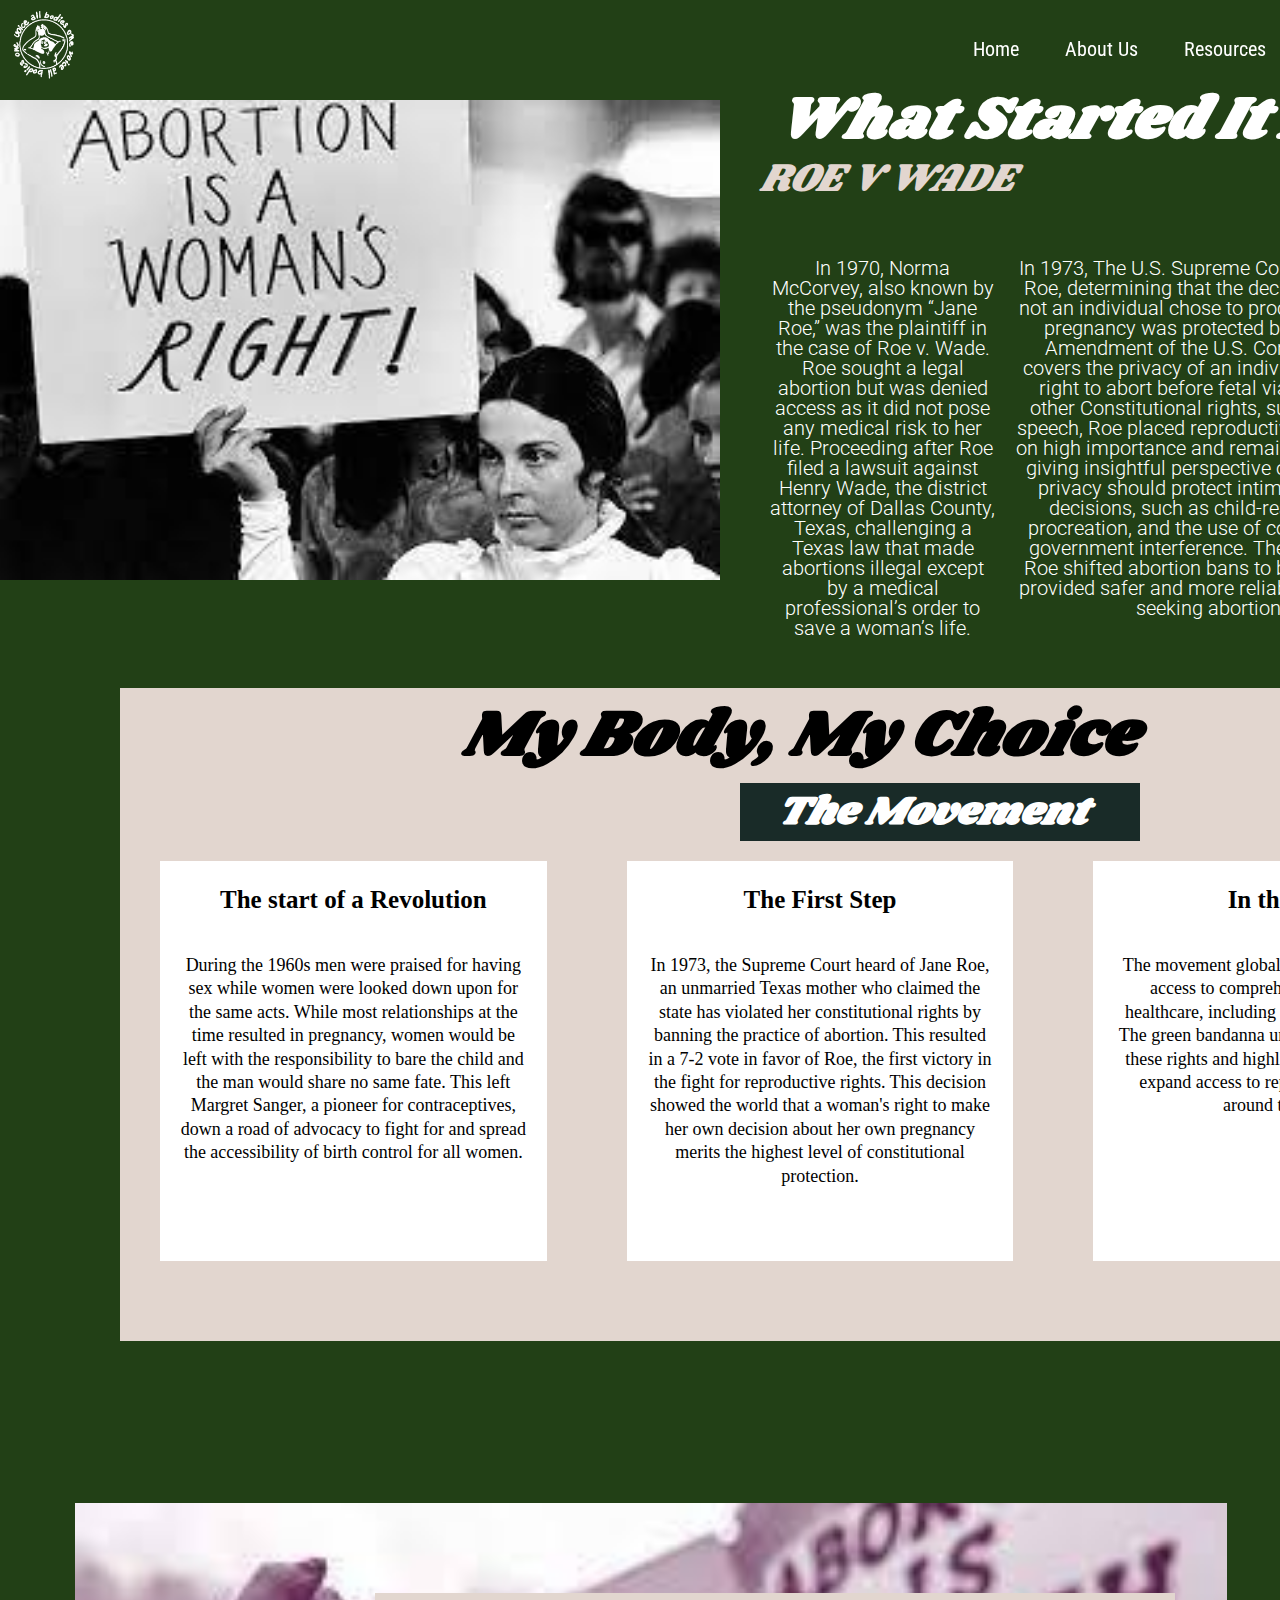
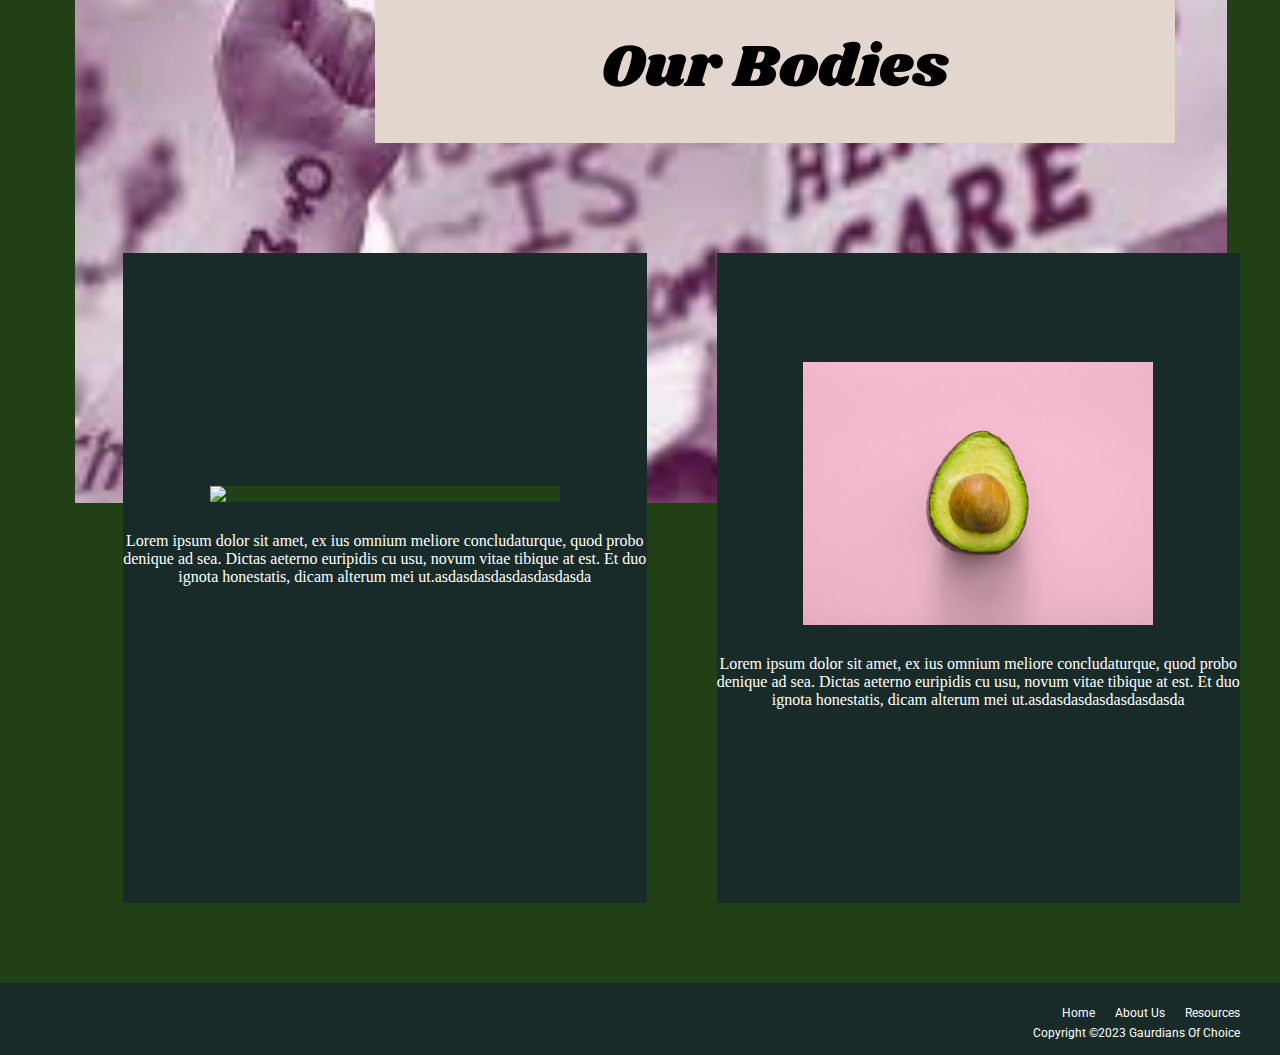
==== commit b1139bd7: "updated pages" ====
--- a/AboutUs.html
+++ b/AboutUs.html
@@ -79,7 +79,7 @@
                 </div>
                 <div class="person-cards">
                     <div class="aboutUs-cards" id="Jason-card">
-                        <img src="picFolder/avo.jpg" class="picture">
+                        <img src="picFolder/profilepic.jpg" class="picture">
                         <p class="personText">Lorem ipsum dolor sit amet, ex ius omnium meliore concludaturque, quod probo denique ad sea. Dictas aeterno euripidis cu usu, novum vitae tibique at est. Et duo ignota honestatis, dicam alterum mei ut.asdasdasdasdasdasdasda
                         </p>
                     </div>
@@ -94,9 +94,9 @@
     </main>
     <footer>
         <ul id='nav-footer'>
-            <li class='links-li'><a class='links' href="#">Home</a></li>
-            <li class='links-li'><a class='links' href="#">About Us</a></li>
-            <li class='links-li'><a class='links' href="#">Resources</a></li>
+            <li class='links-li'><a class='links' href="./index.html">Home</a></li>
+            <li class='links-li'><a class='links' href="./AboutUs.html">About Us</a></li>
+            <li class='links-li'><a class='links' href="./Resources.html">Resources</a></li>
         </ul>
         <p id="copyright">Copyright ©2023 Gaurdians Of Choice</p>
     </footer>
--- a/AboutUs.css
+++ b/AboutUs.css
@@ -47,7 +47,12 @@
 .nav-list a:hover {
     background-color: #E2D6CF;
 }
-
+.nav-links{
+    font-family: "Roboto", Condensed;
+    font-weight: 400;
+    font-style: normal;
+    font-size: 20px;
+}
 .nav-item:hover {
     background-color: #E2D6CF;
 }
@@ -478,7 +483,8 @@
         justify-content: flex-end;
         margin-left: 280px;
         color: white;
-        background: #E2D6CF
+        background: #192B28;
+        justify-content: center;
     }
 
     .cards {
@@ -538,6 +544,12 @@
         font-family: 'Shrikhand';
         font-weight: 400;
         margin-top: 90px;
-        background:#E2D6CF;
-    }
-}
+        background: #E2D6CF;
+    }
+    .links{
+        font-family: "Roboto", Condensed;
+    font-weight: 400;
+    font-style: normal;
+    font-size: 12px;
+    }
+}
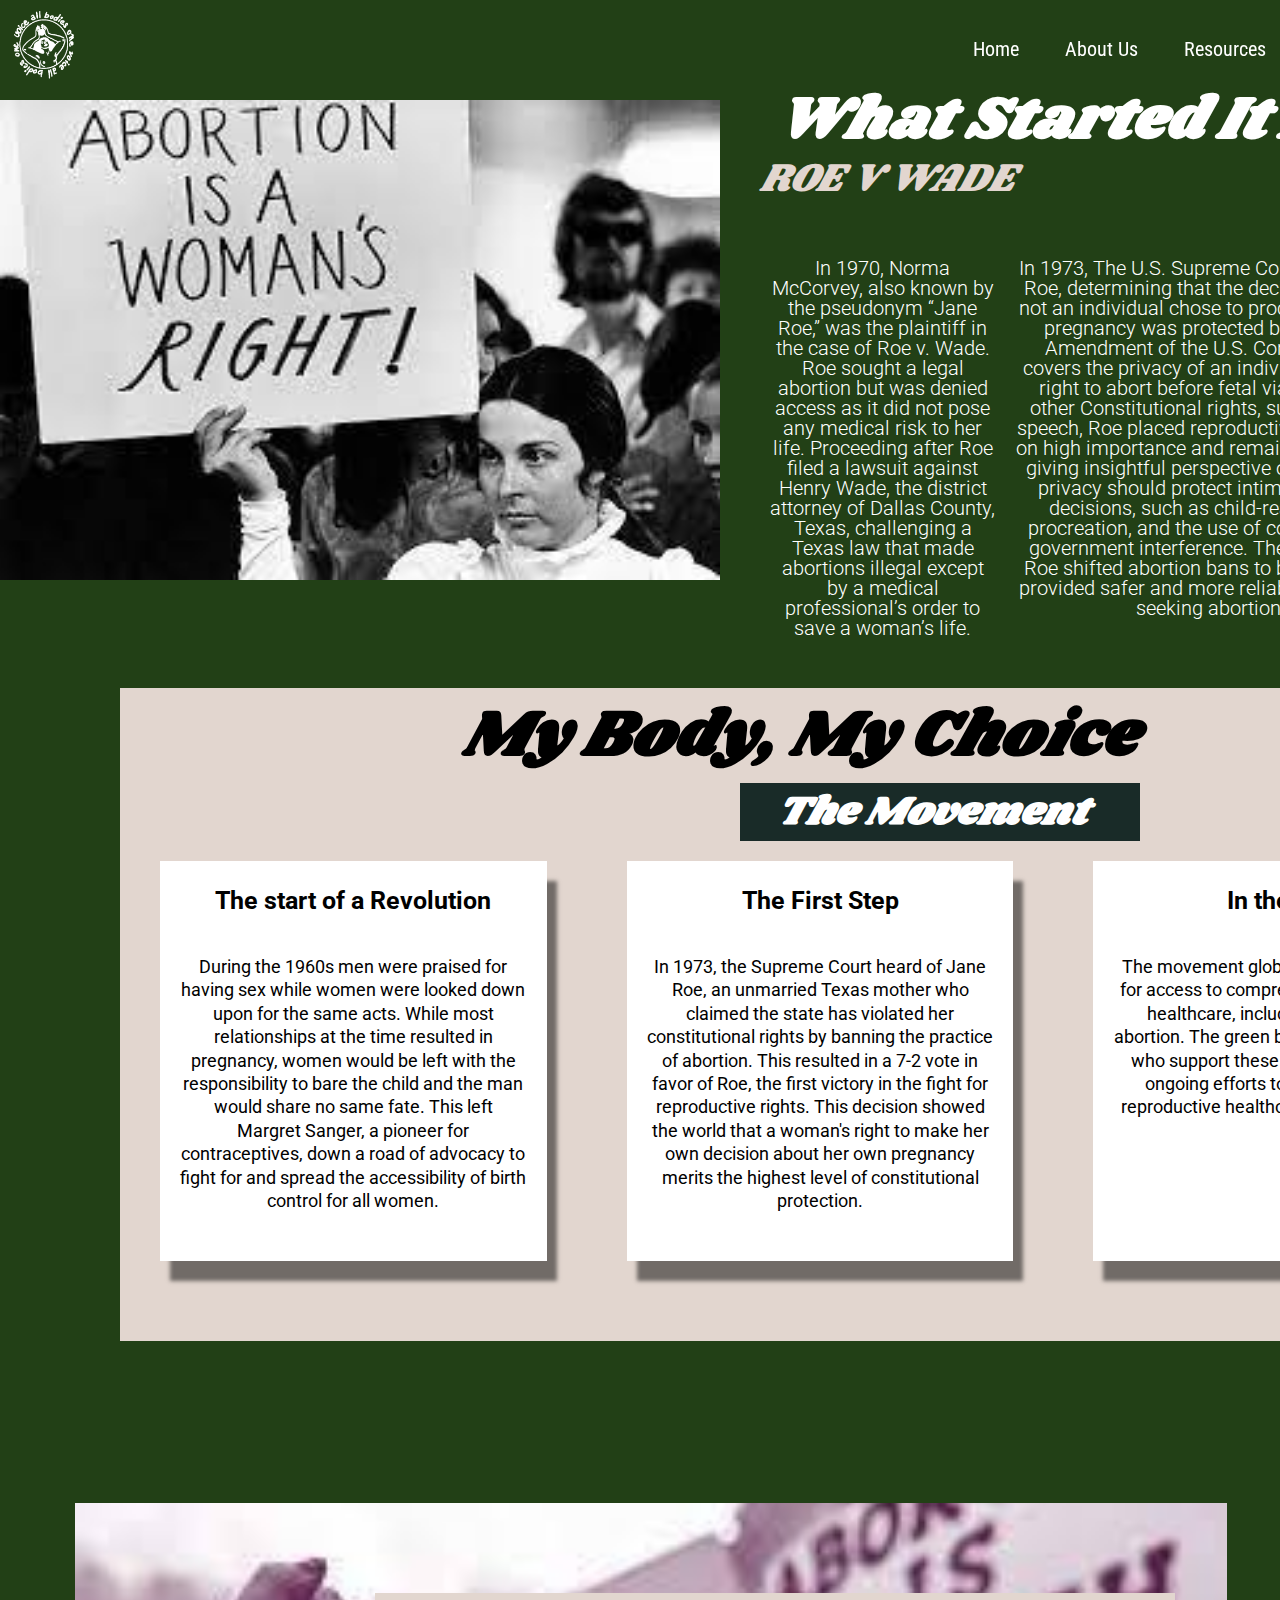
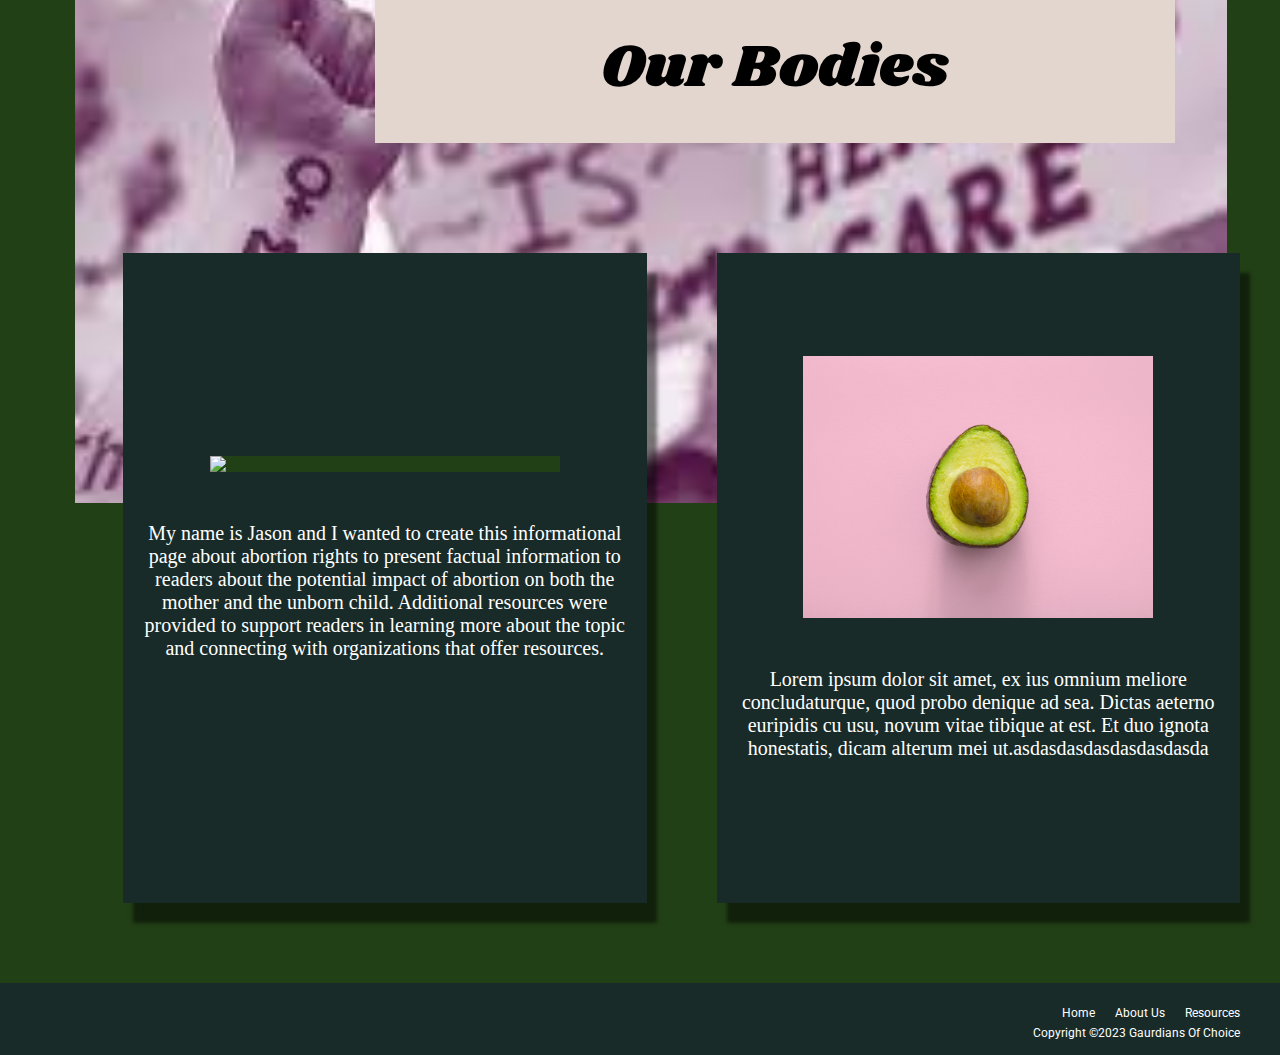
==== commit 901716c1: "updated about us cards page" ====
--- a/AboutUs.html
+++ b/AboutUs.html
@@ -80,7 +80,7 @@
                 <div class="person-cards">
                     <div class="aboutUs-cards" id="Jason-card">
                         <img src="picFolder/profilepic.jpg" class="picture">
-                        <p class="personText">Lorem ipsum dolor sit amet, ex ius omnium meliore concludaturque, quod probo denique ad sea. Dictas aeterno euripidis cu usu, novum vitae tibique at est. Et duo ignota honestatis, dicam alterum mei ut.asdasdasdasdasdasdasda
+                        <p class="personText">My name is Jason and I wanted to create this informational page about abortion rights to present factual information to readers about the potential impact of abortion on both the mother and the unborn child. Additional resources were provided to support readers in learning more about the topic and connecting with organizations that offer resources.
                         </p>
                     </div>
                     <div class="aboutUs-cards" id="Sirrea-card">
--- a/AboutUs.css
+++ b/AboutUs.css
@@ -221,7 +221,7 @@
 
 h4 {
     background-color: white;
-    font-family: 'Roboto Slab';
+    font-family: Roboto;
     font-size: 25px;
     padding: 25px;
     width: 100%;
@@ -229,7 +229,7 @@
 
 .card-p {
     background-color: white;
-    font-family: 'Roboto Condensed';
+    font-family:Roboto;
     font-size: 18px;
     padding: 40px 20px;
     height: 280px;
@@ -263,6 +263,7 @@
 .personText {
     color: white;
     background-color: #192B28;
+    width: 500px;
 }
 
 footer {
@@ -489,6 +490,7 @@
 
     .cards {
         background: #E2D6CF;
+        box-shadow: 10px 20px 4px rgba(0, 0, 0, 0.5);
     }
 
     .card-p {
@@ -517,7 +519,13 @@
         display: flex;
         flex-direction: column;
     }
-
+    .picture{
+        margin-top: -40px;
+    }
+    .personText{
+        font-size: 20px;
+        margin-top: 20px;
+    }
     .person-cards {
         display: flex;
         flex-direction: row;
@@ -531,6 +539,7 @@
         width: 600px;
         margin-top: -250px;
         margin-left: 30px;
+        box-shadow: 10px 20px 4px rgba(0, 0, 0, 0.5);
     }
 
     .ourBodies {
@@ -552,4 +561,5 @@
     font-style: normal;
     font-size: 12px;
     }
-}
+    
+}
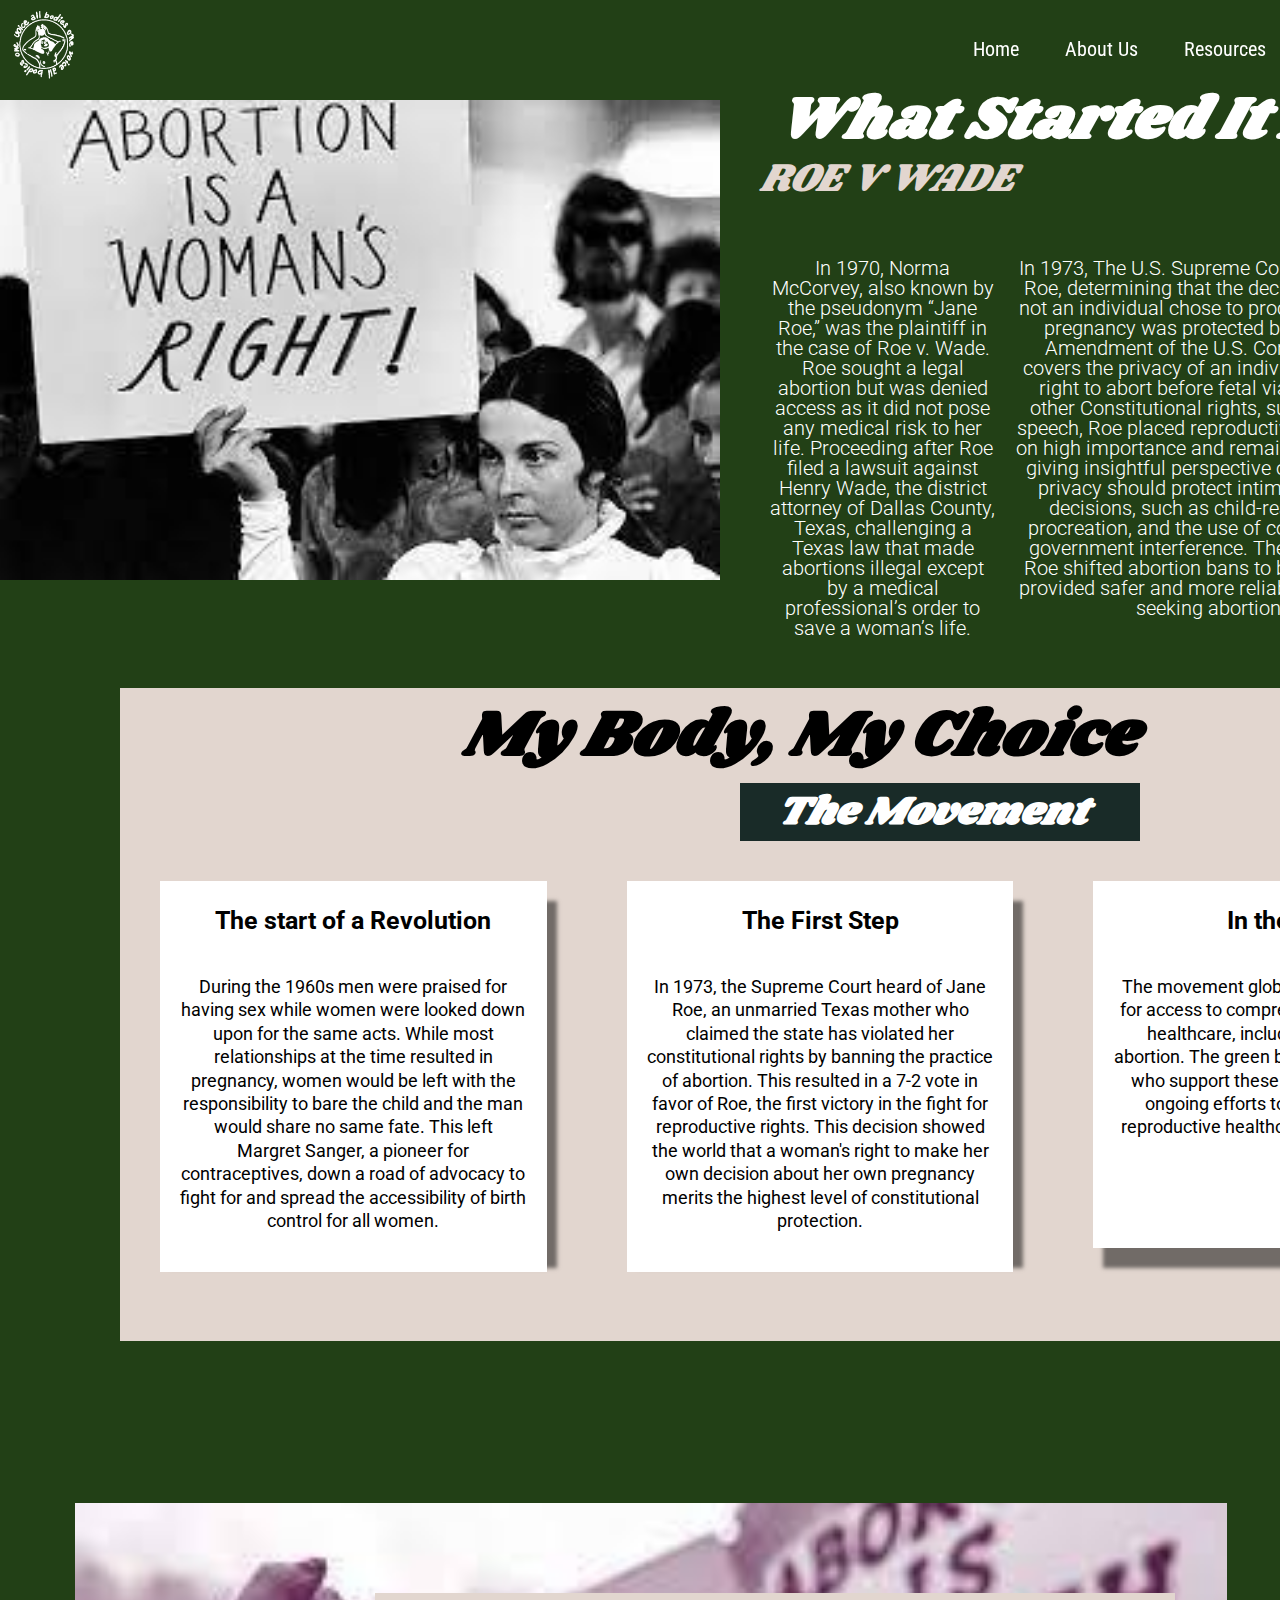
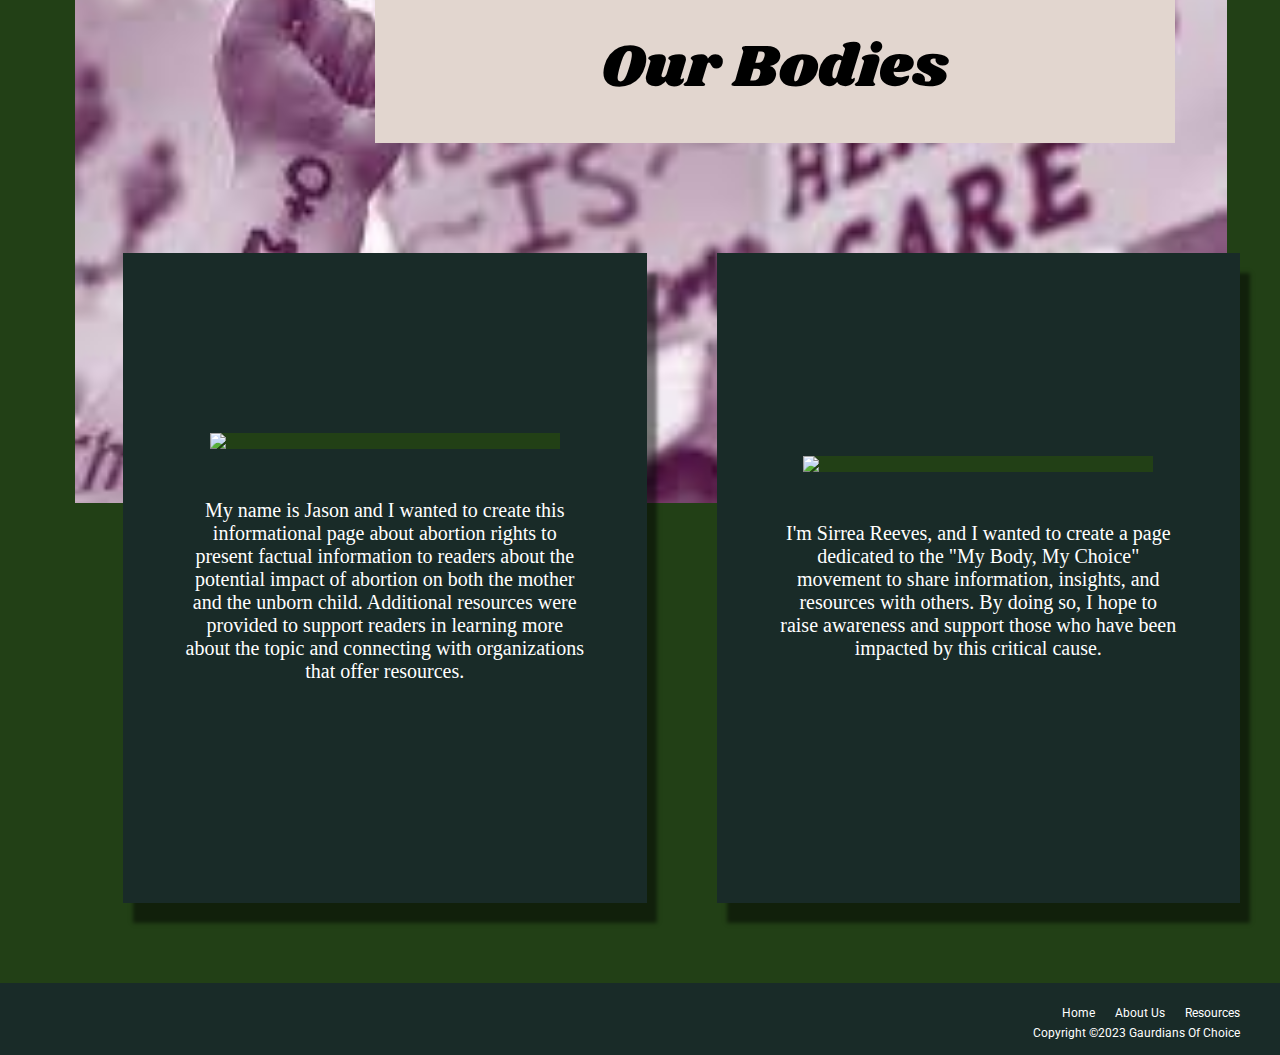
==== commit 0f6c9c19: "updated About us page" ====
--- a/AboutUs.html
+++ b/AboutUs.html
@@ -84,8 +84,8 @@
                         </p>
                     </div>
                     <div class="aboutUs-cards" id="Sirrea-card">
-                        <img src="picFolder/avo.jpg" class="picture">
-                        <p class="personText">Lorem ipsum dolor sit amet, ex ius omnium meliore concludaturque, quod probo denique ad sea. Dictas aeterno euripidis cu usu, novum vitae tibique at est. Et duo ignota honestatis, dicam alterum mei ut.asdasdasdasdasdasdasda
+                        <img src="picFolder/pic2.png" class="picture">
+                        <p class="personText">I'm Sirrea Reeves, and I wanted to create a page dedicated to the "My Body, My Choice" movement to share information, insights, and resources with others. By doing so, I hope to raise awareness and support those who have been impacted by this critical cause.
                         </p>
                     </div>
                 </div>
--- a/AboutUs.css
+++ b/AboutUs.css
@@ -156,7 +156,7 @@
 
 .top-title {
     font-size: 35px;
-    width: 303px;
+    width: 400px;
     height: 30px;
     color: rgba(255, 255, 255, 1);
     font-style: italic;
@@ -194,7 +194,7 @@
 
 .bottom-title {
     font-size: 35px;
-    width: 218px;
+    width: 418px;
     color: white;
     font-style: italic;
 }
@@ -212,11 +212,12 @@
 }
 
 .cards {
-    margin: 20px 40px;
+    margin: 40px 40px;
     display: flex;
     flex-direction: column;
-    height: 400px;
+    height: 367px;
     width: 400px;
+    box-shadow: 10px 20px 4px rgba(0, 0, 0, 0.5);
 }
 
 h4 {
@@ -232,7 +233,7 @@
     font-family:Roboto;
     font-size: 18px;
     padding: 40px 20px;
-    height: 280px;
+    height: 310px;
     margin-top: -25px;
     line-height: 1.3;
 }
@@ -241,7 +242,8 @@
     background-color: pink;
     margin: 40px;
     font-size: 25px;
-    padding: 25px;
+    padding: 25px
+    box-shadow: 10px 20px 4px rgba(0, 0, 0, 0.5);
 }
 
 .aboutUs-cards {
@@ -251,7 +253,8 @@
     align-items: center;
     background-color: #192B28;
     margin: 80px 40px;
-    height: 500px;
+    height: 640px;
+    box-shadow: 10px 20px 4px rgba(0, 0, 0, 0.5);
 }
 
 .picture {
@@ -263,7 +266,7 @@
 .personText {
     color: white;
     background-color: #192B28;
-    width: 500px;
+    width: 400px;
 }
 
 footer {
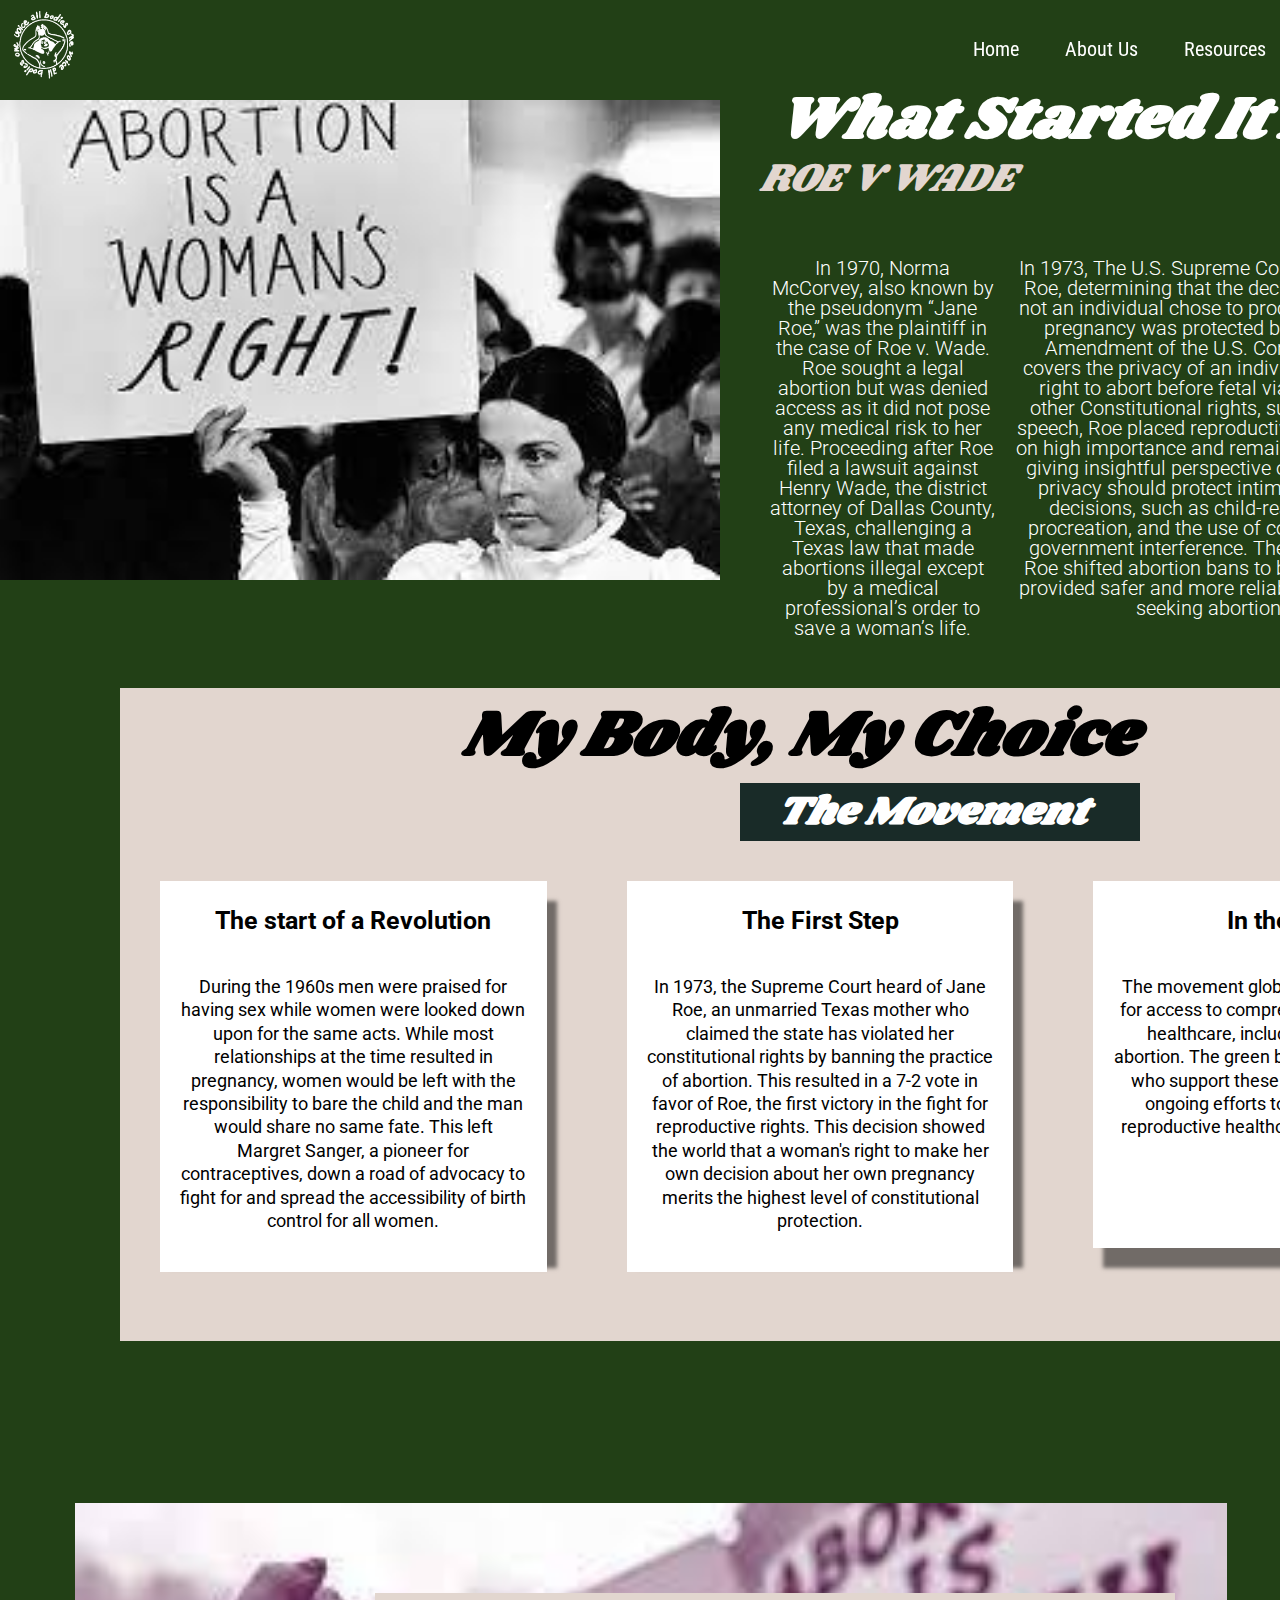
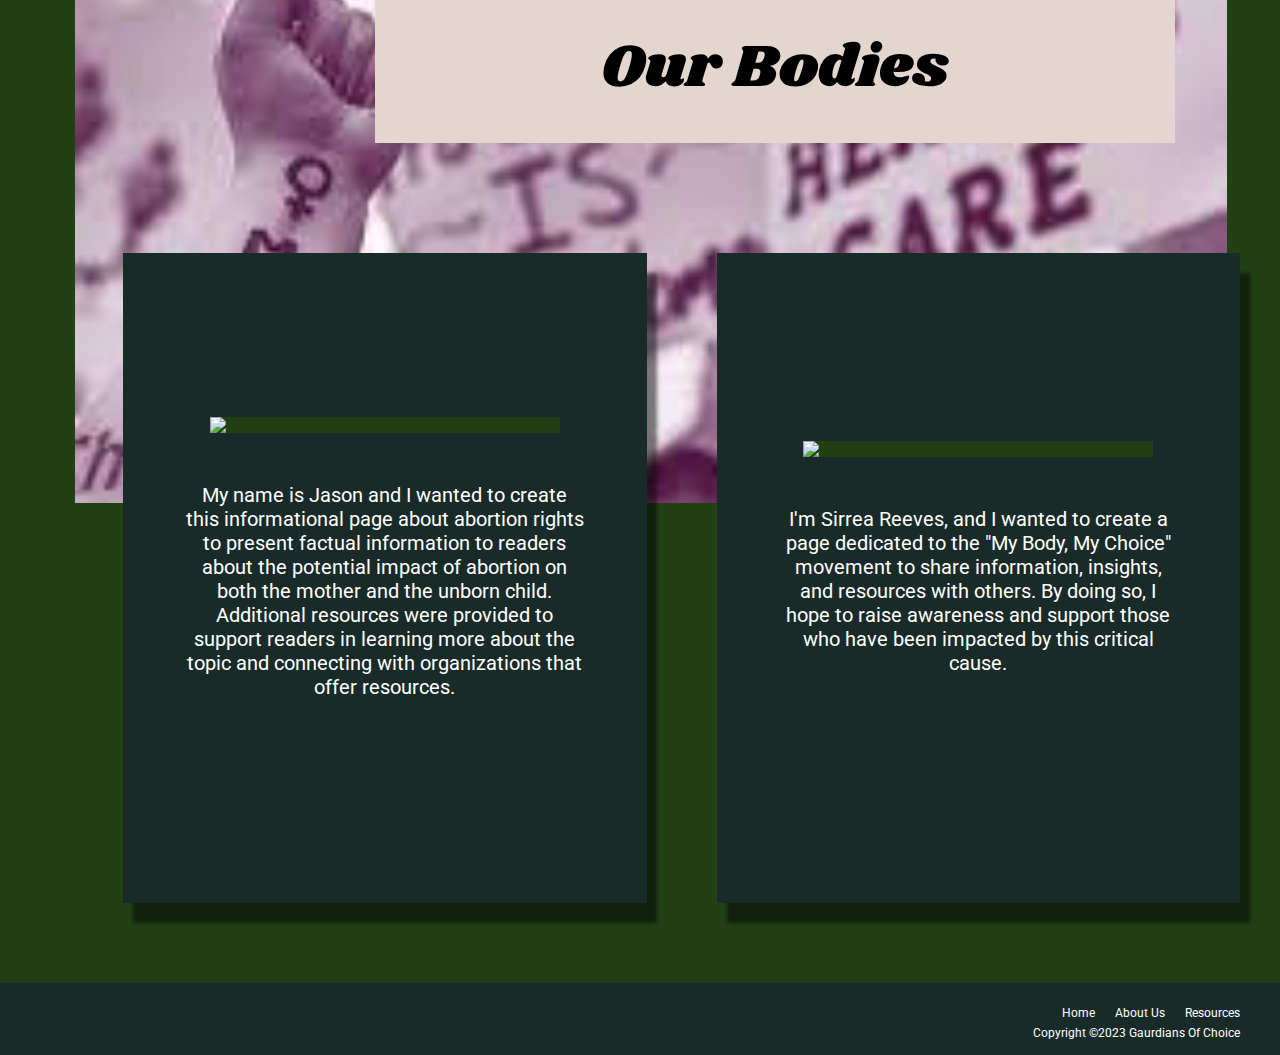
==== commit a222a687: "updated About us page" ====
--- a/AboutUs.html
+++ b/AboutUs.html
@@ -79,12 +79,12 @@
                 </div>
                 <div class="person-cards">
                     <div class="aboutUs-cards" id="Jason-card">
-                        <img src="picFolder/profilepic.jpg" class="picture">
+                        <img src="./picFolder/profilepic.jpg" class="picture">
                         <p class="personText">My name is Jason and I wanted to create this informational page about abortion rights to present factual information to readers about the potential impact of abortion on both the mother and the unborn child. Additional resources were provided to support readers in learning more about the topic and connecting with organizations that offer resources.
                         </p>
                     </div>
                     <div class="aboutUs-cards" id="Sirrea-card">
-                        <img src="picFolder/pic2.png" class="picture">
+                        <img src="./picFolder/pic2.png" class="picture">
                         <p class="personText">I'm Sirrea Reeves, and I wanted to create a page dedicated to the "My Body, My Choice" movement to share information, insights, and resources with others. By doing so, I hope to raise awareness and support those who have been impacted by this critical cause.
                         </p>
                     </div>
--- a/AboutUs.css
+++ b/AboutUs.css
@@ -267,6 +267,7 @@
     color: white;
     background-color: #192B28;
     width: 400px;
+    font-family: roboto;
 }
 
 footer {
